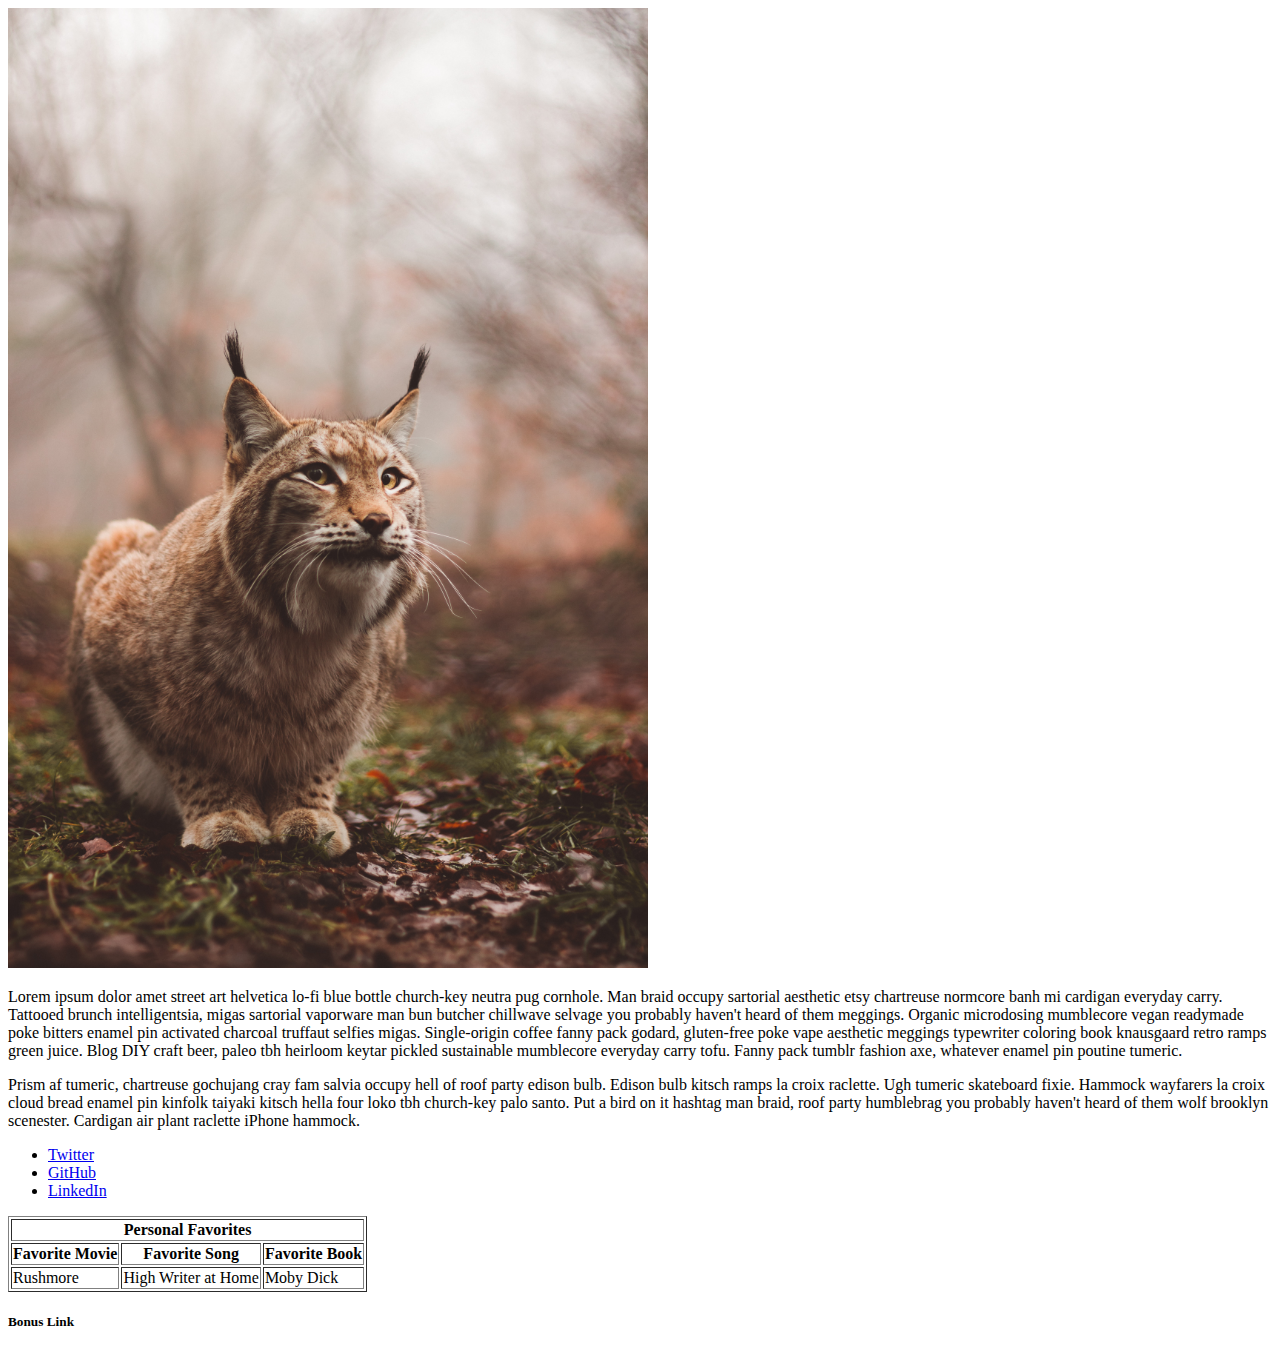
==== index.html @ 4c87a9a6 "Initial Commit" ====
<!DOCTYPE html>
<html>
<head>
    <meta charset="UTF-8">
    <title>Tully's Basic Site</title>
</head>
<body>
<img src ="pascal-mopped-516937.jpg" width="640" alt="Placeholder Image">
<p>
    Lorem ipsum dolor amet street art helvetica lo-fi blue bottle church-key neutra pug cornhole. Man braid occupy sartorial aesthetic etsy chartreuse normcore banh mi cardigan everyday carry. Tattooed brunch intelligentsia, migas sartorial vaporware man bun butcher chillwave selvage you probably haven't heard of them meggings. Organic microdosing mumblecore vegan readymade poke bitters enamel pin activated charcoal truffaut selfies migas. Single-origin coffee fanny pack godard, gluten-free poke vape aesthetic meggings typewriter coloring book knausgaard retro ramps green juice. Blog DIY craft beer, paleo tbh heirloom keytar pickled sustainable mumblecore everyday carry tofu. Fanny pack tumblr fashion axe, whatever enamel pin poutine tumeric.
</p>
<p>
    Prism af tumeric, chartreuse gochujang cray fam salvia occupy hell of roof party edison bulb. Edison bulb kitsch ramps la croix raclette. Ugh tumeric skateboard fixie. Hammock wayfarers la croix cloud bread enamel pin kinfolk taiyaki kitsch hella four loko tbh church-key palo santo. Put a bird on it hashtag man braid, roof party humblebrag you probably haven't heard of them wolf brooklyn scenester. Cardigan air plant raclette iPhone hammock.
</p>
<ul>
    <li><a href="http://twitter.com/tullyvelte">Twitter</a></li>
    <li><a href="http://github.com/tullyvelte">GitHub</a></li>
    <li><a href="http://linkedin.com/tullyvelte">LinkedIn</a></li>
</ul>
<table border="1">
    <thead>
    <tr>
    <th colspan="3">Personal Favorites</th>
    </tr>
        <tr>
            <th>Favorite Movie</th>
            <th>Favorite Song</th>
            <th>Favorite Book</th>
        </tr>
    </thead>
    <tbody>
        <tr>
            <td>Rushmore</td>
            <td>High Writer at Home</td>
            <td>Moby Dick</td>
        </tr>
    </tbody>
    </table>
<h5>Bonus Link</h5>
<a href="/"
</body>
</html>
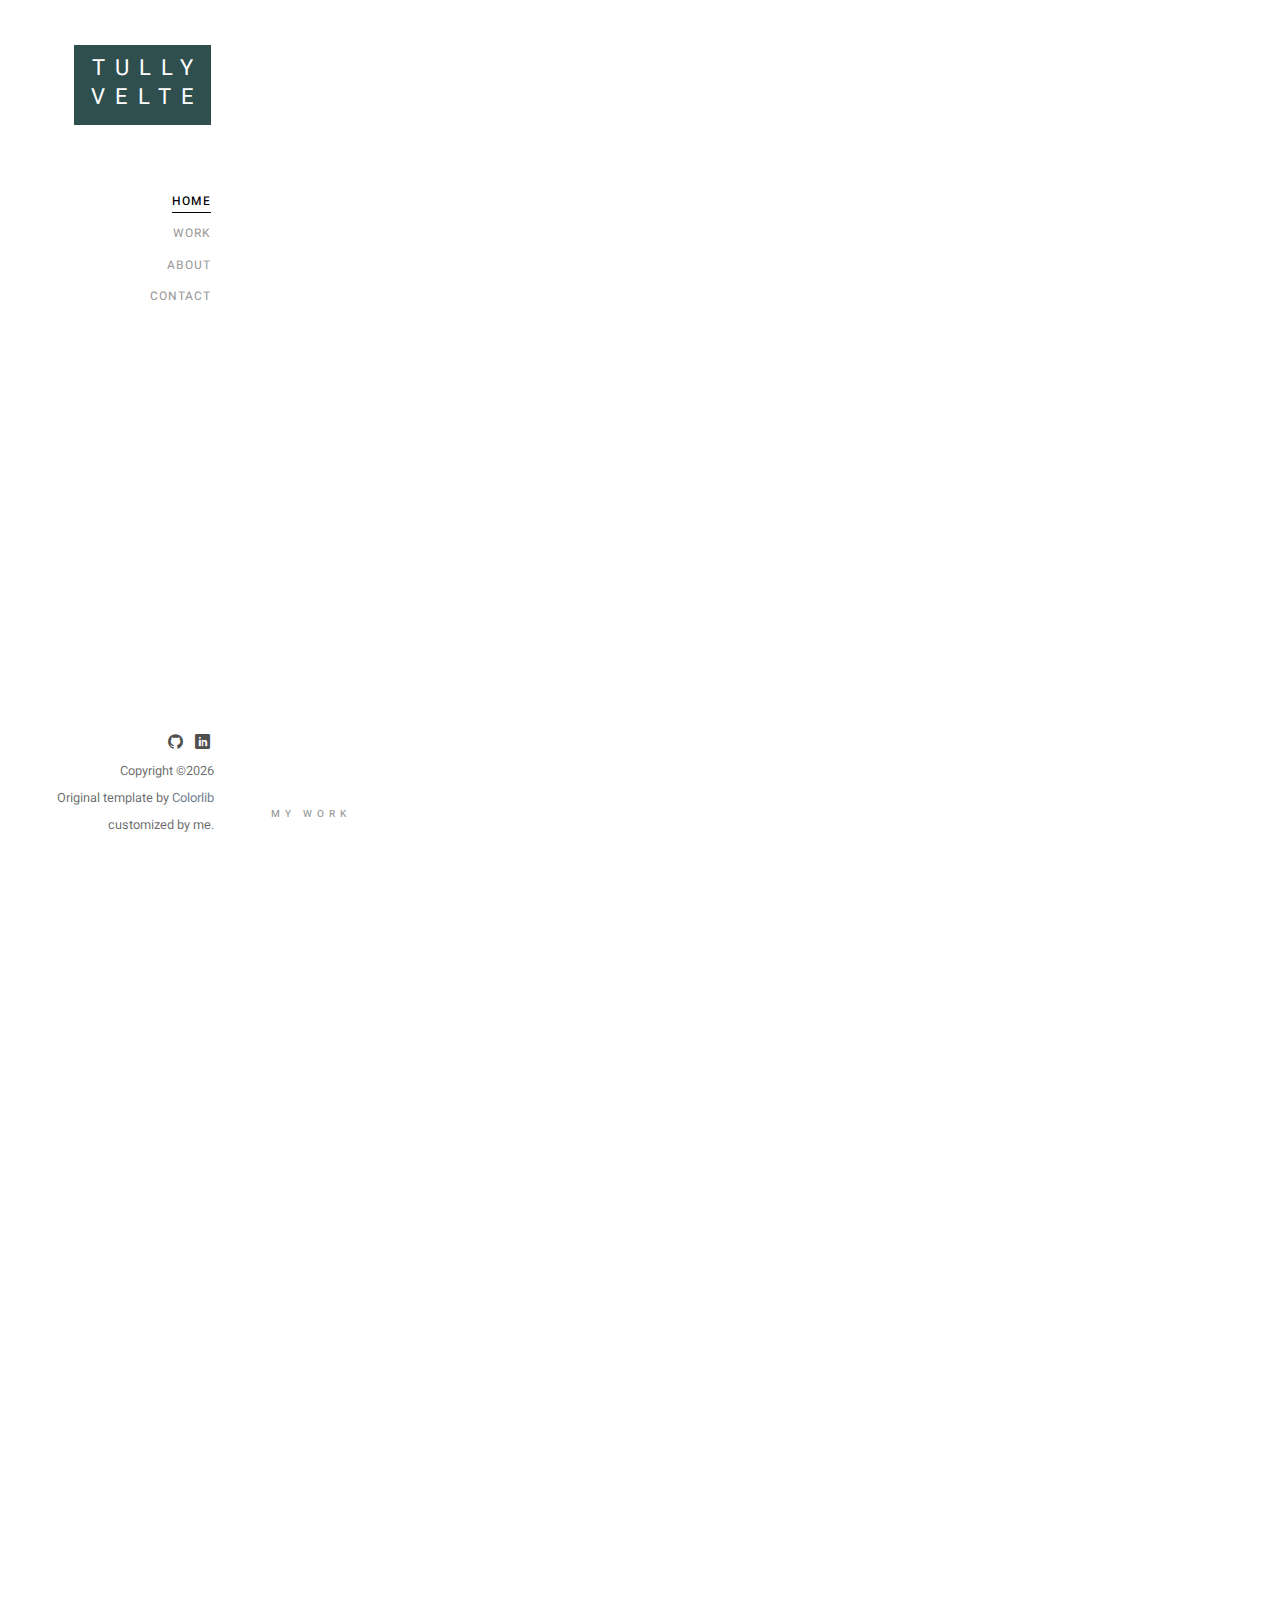
==== commit e6a15e23: "Personal Site Initial Commit" ====
--- a/index.html
+++ b/index.html
@@ -1,42 +1,334 @@
-<!DOCTYPE html>
+<!DOCTYPE HTML>
 <html>
-<head>
-    <meta charset="UTF-8">
-    <title>Tully's Basic Site</title>
-</head>
-<body>
-<img src ="pascal-mopped-516937.jpg" width="640" alt="Placeholder Image">
-<p>
-    Lorem ipsum dolor amet street art helvetica lo-fi blue bottle church-key neutra pug cornhole. Man braid occupy sartorial aesthetic etsy chartreuse normcore banh mi cardigan everyday carry. Tattooed brunch intelligentsia, migas sartorial vaporware man bun butcher chillwave selvage you probably haven't heard of them meggings. Organic microdosing mumblecore vegan readymade poke bitters enamel pin activated charcoal truffaut selfies migas. Single-origin coffee fanny pack godard, gluten-free poke vape aesthetic meggings typewriter coloring book knausgaard retro ramps green juice. Blog DIY craft beer, paleo tbh heirloom keytar pickled sustainable mumblecore everyday carry tofu. Fanny pack tumblr fashion axe, whatever enamel pin poutine tumeric.
-</p>
-<p>
-    Prism af tumeric, chartreuse gochujang cray fam salvia occupy hell of roof party edison bulb. Edison bulb kitsch ramps la croix raclette. Ugh tumeric skateboard fixie. Hammock wayfarers la croix cloud bread enamel pin kinfolk taiyaki kitsch hella four loko tbh church-key palo santo. Put a bird on it hashtag man braid, roof party humblebrag you probably haven't heard of them wolf brooklyn scenester. Cardigan air plant raclette iPhone hammock.
-</p>
-<ul>
-    <li><a href="http://twitter.com/tullyvelte">Twitter</a></li>
-    <li><a href="http://github.com/tullyvelte">GitHub</a></li>
-    <li><a href="http://linkedin.com/tullyvelte">LinkedIn</a></li>
-</ul>
-<table border="1">
-    <thead>
-    <tr>
-    <th colspan="3">Personal Favorites</th>
-    </tr>
-        <tr>
-            <th>Favorite Movie</th>
-            <th>Favorite Song</th>
-            <th>Favorite Book</th>
-        </tr>
-    </thead>
-    <tbody>
-        <tr>
-            <td>Rushmore</td>
-            <td>High Writer at Home</td>
-            <td>Moby Dick</td>
-        </tr>
-    </tbody>
-    </table>
-<h5>Bonus Link</h5>
-<a href="/"
-</body>
-</html>+	<head>
+	<meta charset="utf-8">
+	<meta http-equiv="X-UA-Compatible" content="IE=edge">
+	<title>Work Template</title>
+	<meta name="viewport" content="width=device-width, initial-scale=1">
+	<meta name="description" content="" />
+	<meta name="keywords" content="" />
+	<meta name="author" content="" />
+
+  <!-- Facebook and Twitter integration -->
+	<meta property="og:title" content=""/>
+	<meta property="og:image" content=""/>
+	<meta property="og:url" content=""/>
+	<meta property="og:site_name" content=""/>
+	<meta property="og:description" content=""/>
+	<meta name="twitter:title" content="" />
+	<meta name="twitter:image" content="" />
+	<meta name="twitter:url" content="" />
+	<meta name="twitter:card" content="" />
+
+	<!-- Place favicon.ico and apple-touch-icon.png in the root directory -->
+	<link rel="shortcut icon" href="favicon.ico">
+	<link href="https://fonts.googleapis.com/css?family=Heebo:400,800|Lora:400,400i" rel="stylesheet">
+	<!-- <link href="https://fonts.googleapis.com/css?family=Quicksand:300,400,500,700" rel="stylesheet"> -->
+	
+	<!-- Animate.css -->
+	<link rel="stylesheet" href="css/animate.css">
+	<!-- Icomoon Icon Fonts-->
+	<link rel="stylesheet" href="css/icomoon.css">
+	<!-- Bootstrap  -->
+	<link rel="stylesheet" href="css/bootstrap.css">
+	<!-- Flexslider  -->
+	<link rel="stylesheet" href="css/flexslider.css">
+	<!-- Theme style  -->
+	<link rel="stylesheet" href="css/style.css">
+
+	<!-- Modernizr JS -->
+	<script src="js/modernizr-2.6.2.min.js"></script>
+	<!-- FOR IE9 below -->
+	<!--[if lt IE 9]>
+	<script src="js/respond.min.js"></script>
+	<![endif]-->
+
+	</head>
+	<body>
+	<div id="colorlib-page">
+		<a href="#" class="js-colorlib-nav-toggle colorlib-nav-toggle"><i></i></a>
+		<aside id="colorlib-aside" role="complementary" class="border js-fullheight">
+			<h1 id="colorlib-logo"><a href="index.html"><span>Tully</span><span>Velte</span></a></h1>
+			<nav id="colorlib-main-menu" role="navigation">
+				<ul>
+					<li class="colorlib-active"><a href="index.html">Home</a></li>
+					<li><a href="work.html">Work</a></li>
+					<li><a href="about.html">About</a></li>
+					<li><a href="contact.html">Contact</a></li>
+				</ul>
+			</nav>
+
+			<div class="colorlib-footer">
+				<ul>
+					<li><a href="http://github.com/tullyvelte"><i class="icon-github"></i></a></li>
+					<li><a href="http://linkedin.com/in/tullyvelte"><i class="icon-linkedin2"></i></a></li>
+					<!-- <li><a href="http://twitter.com/tullyvelte"><i class="icon-twitter2"></i></a></li> -->
+					
+				</ul>
+				<p><small><!-- Link back to Colorlib can't be removed. Template is licensed under CC BY 3.0. -->
+Copyright &copy;<script>document.write(new Date().getFullYear());</script> <br>Original template by <a href="https://colorlib.com" target="_blank">Colorlib</a><br>customized by me.</small></p>
+<!-- Link back to Colorlib can't be removed. Template is licensed under CC BY 3.0. </span> -->
+			</div>
+
+		</aside>
+
+		<div id="colorlib-main">
+			<div class="colorlib-about">
+				<div class="container-fluid">
+					<div class="row">
+						<div class="col-md-6">
+							<div class="about-img animate-box" data-animate-effect="fadeInLeft" style="background-image: url(images/img_bg_2.jpg);">
+								<div class="about-img-2 animate-box" data-animate-effect="fadeInRight" style="background-image: url(images/img_bg_3.jpg);"></div>
+							</div>
+						</div>
+						<div class="col-md-6 animate-box" data-animate-effect="fadeInLeft">
+							<div class="about-desc">
+								<!-- <span class="heading-meta">Welcome</span> -->
+								<h3>Hi, I'm Tully</h3>
+								<p>Full-Stack Data Explorer in Training. Working on combining code, design, the web, writing, and the rich medium of data to illuminate and enlighten.</p>
+							</div>
+							<!-- <div class="fancy-collapse-panel">
+								<div class="panel-group" id="accordion" role="tablist" aria-multiselectable="true">
+									<div class="panel panel-default">
+									    <div class="panel-heading" role="tab" id="headingOne">
+									        <h4 class="panel-title">
+									            <a data-toggle="collapse" data-parent="#accordion" href="#collapseOne" aria-expanded="true" aria-controls="collapseOne">Why choose me?
+									            </a>
+									        </h4>
+									    </div>
+									    <div id="collapseOne" class="panel-collapse collapse in" role="tabpanel" aria-labelledby="headingOne">
+									         <div class="panel-body">
+									            <div class="row">
+										      		<div class="col-md-12">
+										      			<p>Far far away, behind the word mountains, far from the countries Vokalia and Consonantia, there live the blind texts. </p>
+														<p>Separated they live in Bookmarksgrove right at the coast of the Semantics, a large language ocean.</p>
+										      		</div>
+										      		
+										      	</div>
+									         </div>
+									    </div>
+									</div>
+									<div class="panel panel-default">
+									    <div class="panel-heading" role="tab" id="headingTwo">
+									        <h4 class="panel-title">
+									            <a class="collapsed" data-toggle="collapse" data-parent="#accordion" href="#collapseTwo" aria-expanded="false" aria-controls="collapseTwo">What I do?
+									            </a>
+									        </h4>
+									    </div>
+									    <div id="collapseTwo" class="panel-collapse collapse" role="tabpanel" aria-labelledby="headingTwo">
+									        <div class="panel-body">
+									            <p>Far far away, behind the word <strong>mountains</strong>, far from the countries Vokalia and Consonantia, there live the blind texts. Separated they live in Bookmarksgrove right at the coast of the Semantics, a large language ocean.</p>
+													<ul>
+														<li>Separated they live in Bookmarksgrove right</li>
+														<li>Separated they live in Bookmarksgrove right</li>
+													</ul>
+									        </div>
+									    </div>
+									</div>
+									<div class="panel panel-default">
+									    <div class="panel-heading" role="tab" id="headingThree">
+									        <h4 class="panel-title">
+									            <a class="collapsed" data-toggle="collapse" data-parent="#accordion" href="#collapseThree" aria-expanded="false" aria-controls="collapseThree">My Specialties
+									            </a>
+									        </h4>
+									    </div>
+									    <div id="collapseThree" class="panel-collapse collapse" role="tabpanel" aria-labelledby="headingThree">
+									        <div class="panel-body">
+									            <p>Far far away, behind the word <strong>mountains</strong>, far from the countries Vokalia and Consonantia, there live the blind texts. Separated they live in Bookmarksgrove right at the coast of the Semantics, a large language ocean.</p>	
+									        </div>
+									    </div>
+									</div>
+								</div>
+							</div> -->
+						</div>
+					</div>
+				</div>
+			</div>
+			
+			<!-- <div class="colorlib-services">
+				<div class="container-fluid">
+					<div class="row">
+						<div class="col-md-6 col-md-offset-3 col-md-pull-3">
+							<span class="heading-meta">What I do?</span>
+							<h2 class="colorlib-heading animate-box" data-animate-effect="fadeInLeft">Here are some of my expertise</h2>
+						</div>
+					</div>
+					<div class="row">
+						<div class="col-md-6">
+							<div class="colorlib-feature animate-box" data-animate-effect="fadeInLeft">
+								<div class="colorlib-icon">
+									<i class="icon-tag"></i>
+								</div>
+								<div class="colorlib-text">
+									<h3>Branding</h3>
+									<p>Far far away, behind the word mountains, far from the countries Vokalia and Consonantia, there live the blind texts. </p>
+								</div>
+							</div>
+
+							<div class="colorlib-feature animate-box" data-animate-effect="fadeInLeft">
+								<div class="colorlib-icon">
+									<i class="icon-pen2"></i>
+								</div>
+								<div class="colorlib-text">
+									<h3>Web Design</h3>
+									<p>Far far away, behind the word mountains, far from the countries Vokalia and Consonantia, there live the blind texts. </p>
+								</div>
+							</div>
+
+							<div class="colorlib-feature animate-box" data-animate-effect="fadeInLeft">
+								<div class="colorlib-icon">
+									<i class="icon-search3"></i>
+								</div>
+								<div class="colorlib-text">
+									<h3>Search engine optimization</h3>
+									<p>Far far away, behind the word mountains, far from the countries Vokalia and Consonantia, there live the blind texts. </p>
+								</div>
+							</div>
+						</div>
+						<div class="col-md-6">
+							<div class="colorlib-feature animate-box" data-animate-effect="fadeInLeft">
+								<div class="colorlib-icon">
+									<i class="icon-paperplane"></i>
+								</div>
+								<div class="colorlib-text">
+									<h3>Web Development</h3>
+									<p>Far far away, behind the word mountains, far from the countries Vokalia and Consonantia, there live the blind texts. </p>
+								</div>
+							</div>
+
+							<div class="colorlib-feature animate-box" data-animate-effect="fadeInLeft">
+								<div class="colorlib-icon">
+									<i class="icon-device-desktop"></i>
+								</div>
+								<div class="colorlib-text">
+									<h3>User Interface</h3>
+									<p>Far far away, behind the word mountains, far from the countries Vokalia and Consonantia, there live the blind texts. </p>
+								</div>
+							</div>
+
+							<div class="colorlib-feature animate-box" data-animate-effect="fadeInLeft">
+								<div class="colorlib-icon">
+									<i class="icon-help"></i>
+								</div>
+								<div class="colorlib-text">
+									<h3>Help &amp; Support</h3>
+									<p>Far far away, behind the word mountains, far from the countries Vokalia and Consonantia, there live the blind texts. </p>
+								</div>
+							</div>
+						</div>
+					</div>
+				</div>
+			</div> -->
+
+			<div class="colorlib-work">
+				<div class="container-fluid">
+					<div class="row">
+						<div class="col-md-6 col-md-offset-3 col-md-pull-3">
+							<span class="heading-meta">My Work</span>
+							<h2 class="colorlib-heading animate-box" data-animate-effect="fadeInLeft">Recent Projects</h2>
+						</div>
+					</div>
+					<div class="row">
+						<div class="col-md-6 animate-box" data-animate-effect="fadeInLeft">
+							<div class="project" style="background-image: url(images/QuakeWeekScreen.jpg);">
+								<div class="desc">
+									<div class="con">
+										<h3><a href="quakeweek.html">QuakeWeek</a></h3>
+										<span>Leaflet, JavaScript, API</span>
+									</div>
+								</div>
+							</div>
+						</div>
+						<div class="col-md-6 animate-box" data-animate-effect="fadeInLeft">
+							<div class="project" style="background-image: url(images/WeatherPlotsScreen.jpg);">
+								<div class="desc">
+									<div class="con">
+										<h3><a href="./weather.html">Weather Plots</a></h3>
+										<span>API, Pandas, Matplotlib, Bootstrap</span>
+									</div>
+								</div>
+							</div>
+						</div>
+						<div class="col-md-6 animate-box" data-animate-effect="fadeInLeft">
+							<div class="project" style="background-image: url(images/UFOSiteScreen.jpg);">
+								<div class="desc">
+									<div class="con">
+										<h3><a href="ufosite.html">UFO Sightings USA</a></h3>
+										<span>JavaScript, HTML/CSS</span>
+									</div>
+								</div>
+							</div>
+						</div>
+						<div class="col-md-6 animate-box" data-animate-effect="fadeInLeft">
+							<div class="project" style="background-image: url(images/BBDashScreen.jpg);">
+								<div class="desc">
+									<div class="con">
+										<h3><a href="bellybutton.html">Belly Button Biodiversity</a></h3>
+										<span>Flask, SQLAlchemy, Heroku</span>
+									</div>
+								</div>
+							</div>
+						</div>
+						<div class="col-md-6 animate-box" data-animate-effect="fadeInLeft">
+							<div class="project" style="background-image: url(images/StaticVintageScreen.jpg);">
+								<div class="desc">
+									<div class="con">
+										<h3><a href="static.html">Static Vintage</a></h3>
+										<span>Web Design/Dev, Wordpress</span>
+									</div>
+								</div>
+							</div>
+						</div>
+						<div class="col-md-6 animate-box" data-animate-effect="fadeInLeft">
+							<div class="project" style="background-image: url(images/ElisaSite.jpg);">
+								<div class="desc">
+									<div class="con">
+										<h3><a href="elisa.html">Elisa Bongfeldt Jewelry</a></h3>
+										<span>Web, Shopify</span>
+									</div>
+								</div>
+							</div>
+						</div>
+					</div>
+				</div>
+			</div>
+
+			<div id="get-in-touch" class="colorlib-bg-color">
+				<div class="colorlib-narrow-content">
+					<div class="row">
+						<div class="col-md-6 animate-box" data-animate-effect="fadeInLeft">
+							<h2>Get in Touch</h2>
+						</div>
+					</div>
+					<div class="row">
+						<div class="col-md-6 col-md-offset-3 col-md-pull-3 animate-box" data-animate-effect="fadeInLeft">
+							<p class="colorlib-lead">I'm open to connecting, learning, and working with forward-looking organizations who want to see rich insights in data.</p>
+							<p><a href="./contact.html" class="btn btn-primary btn-learn">Contact me</a></p>
+						</div>
+						
+					</div>
+				</div>
+			</div>
+		</div>
+	</div>
+
+	<!-- jQuery -->
+	<script src="js/jquery.min.js"></script>
+	<!-- jQuery Easing -->
+	<script src="js/jquery.easing.1.3.js"></script>
+	<!-- Bootstrap -->
+	<script src="js/bootstrap.min.js"></script>
+	<!-- Waypoints -->
+	<script src="js/jquery.waypoints.min.js"></script>
+	<!-- Flexslider -->
+	<script src="js/jquery.flexslider-min.js"></script>
+	<!-- Sticky Kit -->
+	<script src="js/sticky-kit.min.js"></script>
+	
+	
+	<!-- MAIN JS -->
+	<script src="js/main.js"></script>
+
+	</body>
+</html>
+
--- a/css/icomoon.css
+++ b/css/icomoon.css
@@ -0,0 +1,1791 @@
+@font-face {
+  font-family: 'icomoon';
+  src:  url('fonts/icomoon.eot?6py85u');
+  src:  url('fonts/icomoon.eot?6py85u#iefix') format('embedded-opentype'),
+    url('fonts/icomoon.ttf?6py85u') format('truetype'),
+    url('fonts/icomoon.woff?6py85u') format('woff'),
+    url('fonts/icomoon.svg?6py85u#icomoon') format('svg');
+  font-weight: normal;
+  font-style: normal;
+}
+
+[class^="icon-"], [class*=" icon-"] {
+  /* use !important to prevent issues with browser extensions that change fonts */
+  font-family: 'icomoon' !important;
+  speak: none;
+  font-style: normal;
+  font-weight: normal;
+  font-variant: normal;
+  text-transform: none;
+  line-height: 1;
+
+  /* Better Font Rendering =========== */
+  -webkit-font-smoothing: antialiased;
+  -moz-osx-font-smoothing: grayscale;
+}
+
+.icon-times:before {
+  content: "\e930";
+}
+.icon-tick:before {
+  content: "\e931";
+}
+.icon-plus:before {
+  content: "\e932";
+}
+.icon-minus:before {
+  content: "\e933";
+}
+.icon-equals:before {
+  content: "\e934";
+}
+.icon-divide:before {
+  content: "\e935";
+}
+.icon-chevron-right:before {
+  content: "\e936";
+}
+.icon-chevron-left:before {
+  content: "\e937";
+}
+.icon-arrow-right-thick:before {
+  content: "\e938";
+}
+.icon-arrow-left-thick:before {
+  content: "\e939";
+}
+.icon-th-small:before {
+  content: "\e93a";
+}
+.icon-th-menu:before {
+  content: "\e93b";
+}
+.icon-th-list:before {
+  content: "\e93c";
+}
+.icon-th-large:before {
+  content: "\e93d";
+}
+.icon-home:before {
+  content: "\e93e";
+}
+.icon-arrow-forward:before {
+  content: "\e93f";
+}
+.icon-arrow-back:before {
+  content: "\e940";
+}
+.icon-rss:before {
+  content: "\e941";
+}
+.icon-location:before {
+  content: "\e942";
+}
+.icon-link:before {
+  content: "\e943";
+}
+.icon-image:before {
+  content: "\e944";
+}
+.icon-arrow-up-thick:before {
+  content: "\e945";
+}
+.icon-arrow-down-thick:before {
+  content: "\e946";
+}
+.icon-starburst:before {
+  content: "\e947";
+}
+.icon-starburst-outline:before {
+  content: "\e948";
+}
+.icon-star3:before {
+  content: "\e949";
+}
+.icon-flow-children:before {
+  content: "\e94a";
+}
+.icon-export:before {
+  content: "\e94b";
+}
+.icon-delete2:before {
+  content: "\e94c";
+}
+.icon-delete-outline:before {
+  content: "\e94d";
+}
+.icon-cloud-storage:before {
+  content: "\e94e";
+}
+.icon-wi-fi:before {
+  content: "\e94f";
+}
+.icon-heart:before {
+  content: "\e950";
+}
+.icon-flash:before {
+  content: "\e951";
+}
+.icon-cancel:before {
+  content: "\e952";
+}
+.icon-backspace:before {
+  content: "\e953";
+}
+.icon-attachment:before {
+  content: "\e954";
+}
+.icon-arrow-move:before {
+  content: "\e955";
+}
+.icon-warning:before {
+  content: "\e956";
+}
+.icon-user:before {
+  content: "\e957";
+}
+.icon-radar:before {
+  content: "\e958";
+}
+.icon-lock-open:before {
+  content: "\e959";
+}
+.icon-lock-closed:before {
+  content: "\e95a";
+}
+.icon-location-arrow:before {
+  content: "\e95b";
+}
+.icon-info:before {
+  content: "\e95c";
+}
+.icon-user-delete:before {
+  content: "\e95d";
+}
+.icon-user-add:before {
+  content: "\e95e";
+}
+.icon-media-pause:before {
+  content: "\e95f";
+}
+.icon-group:before {
+  content: "\e960";
+}
+.icon-chart-pie:before {
+  content: "\e961";
+}
+.icon-chart-line:before {
+  content: "\e962";
+}
+.icon-chart-bar:before {
+  content: "\e963";
+}
+.icon-chart-area:before {
+  content: "\e964";
+}
+.icon-video:before {
+  content: "\e965";
+}
+.icon-point-of-interest:before {
+  content: "\e966";
+}
+.icon-infinity:before {
+  content: "\e967";
+}
+.icon-globe:before {
+  content: "\e968";
+}
+.icon-eye:before {
+  content: "\e969";
+}
+.icon-cog:before {
+  content: "\e96a";
+}
+.icon-camera:before {
+  content: "\e96b";
+}
+.icon-upload:before {
+  content: "\e96c";
+}
+.icon-scissors:before {
+  content: "\e96d";
+}
+.icon-refresh:before {
+  content: "\e96e";
+}
+.icon-pin:before {
+  content: "\e96f";
+}
+.icon-key:before {
+  content: "\e970";
+}
+.icon-info-large:before {
+  content: "\e971";
+}
+.icon-eject:before {
+  content: "\e972";
+}
+.icon-download:before {
+  content: "\e973";
+}
+.icon-zoom:before {
+  content: "\e974";
+}
+.icon-zoom-out:before {
+  content: "\e975";
+}
+.icon-zoom-in:before {
+  content: "\e976";
+}
+.icon-sort-numerically:before {
+  content: "\e977";
+}
+.icon-sort-alphabetically:before {
+  content: "\e978";
+}
+.icon-input-checked:before {
+  content: "\e979";
+}
+.icon-calender:before {
+  content: "\e97a";
+}
+.icon-world2:before {
+  content: "\e97b";
+}
+.icon-notes:before {
+  content: "\e97c";
+}
+.icon-code:before {
+  content: "\e97d";
+}
+.icon-arrow-sync:before {
+  content: "\e97e";
+}
+.icon-arrow-shuffle:before {
+  content: "\e97f";
+}
+.icon-arrow-repeat:before {
+  content: "\e980";
+}
+.icon-arrow-minimise:before {
+  content: "\e981";
+}
+.icon-arrow-maximise:before {
+  content: "\e982";
+}
+.icon-arrow-loop:before {
+  content: "\e983";
+}
+.icon-anchor:before {
+  content: "\e984";
+}
+.icon-spanner:before {
+  content: "\e985";
+}
+.icon-puzzle:before {
+  content: "\e986";
+}
+.icon-power:before {
+  content: "\e987";
+}
+.icon-plane:before {
+  content: "\e988";
+}
+.icon-pi:before {
+  content: "\e989";
+}
+.icon-phone:before {
+  content: "\e98a";
+}
+.icon-microphone2:before {
+  content: "\e98b";
+}
+.icon-media-rewind:before {
+  content: "\e98c";
+}
+.icon-flag:before {
+  content: "\e98d";
+}
+.icon-adjust-brightness:before {
+  content: "\e98e";
+}
+.icon-waves:before {
+  content: "\e98f";
+}
+.icon-social-twitter:before {
+  content: "\e990";
+}
+.icon-social-facebook:before {
+  content: "\e991";
+}
+.icon-social-dribbble:before {
+  content: "\e992";
+}
+.icon-media-stop:before {
+  content: "\e993";
+}
+.icon-media-record:before {
+  content: "\e994";
+}
+.icon-media-play:before {
+  content: "\e995";
+}
+.icon-media-fast-forward:before {
+  content: "\e996";
+}
+.icon-media-eject:before {
+  content: "\e997";
+}
+.icon-social-vimeo:before {
+  content: "\e998";
+}
+.icon-social-tumbler:before {
+  content: "\e999";
+}
+.icon-social-skype:before {
+  content: "\e99a";
+}
+.icon-social-pinterest:before {
+  content: "\e99b";
+}
+.icon-social-linkedin:before {
+  content: "\e99c";
+}
+.icon-social-last-fm:before {
+  content: "\e99d";
+}
+.icon-social-github:before {
+  content: "\e99e";
+}
+.icon-social-flickr:before {
+  content: "\e99f";
+}
+.icon-at:before {
+  content: "\e9a0";
+}
+.icon-times-outline:before {
+  content: "\e9a1";
+}
+.icon-plus-outline:before {
+  content: "\e9a2";
+}
+.icon-minus-outline:before {
+  content: "\e9a3";
+}
+.icon-tick-outline:before {
+  content: "\e9a4";
+}
+.icon-th-large-outline:before {
+  content: "\e9a5";
+}
+.icon-equals-outline:before {
+  content: "\e9a6";
+}
+.icon-divide-outline:before {
+  content: "\e9a7";
+}
+.icon-chevron-right-outline:before {
+  content: "\e9a8";
+}
+.icon-chevron-left-outline:before {
+  content: "\e9a9";
+}
+.icon-arrow-right-outline:before {
+  content: "\e9aa";
+}
+.icon-arrow-left-outline:before {
+  content: "\e9ab";
+}
+.icon-th-small-outline:before {
+  content: "\e9ac";
+}
+.icon-th-menu-outline:before {
+  content: "\e9ad";
+}
+.icon-th-list-outline:before {
+  content: "\e9ae";
+}
+.icon-news2:before {
+  content: "\e9b1";
+}
+.icon-home-outline:before {
+  content: "\e9b2";
+}
+.icon-arrow-up-outline:before {
+  content: "\e9b3";
+}
+.icon-arrow-forward-outline:before {
+  content: "\e9b4";
+}
+.icon-arrow-down-outline:before {
+  content: "\e9b5";
+}
+.icon-arrow-back-outline:before {
+  content: "\e9b6";
+}
+.icon-trash3:before {
+  content: "\e9b7";
+}
+.icon-rss-outline:before {
+  content: "\e9b8";
+}
+.icon-message:before {
+  content: "\e9b9";
+}
+.icon-location-outline:before {
+  content: "\e9ba";
+}
+.icon-link-outline:before {
+  content: "\e9bb";
+}
+.icon-image-outline:before {
+  content: "\e9bc";
+}
+.icon-export-outline:before {
+  content: "\e9bd";
+}
+.icon-cross:before {
+  content: "\e9be";
+}
+.icon-wi-fi-outline:before {
+  content: "\e9bf";
+}
+.icon-star-outline:before {
+  content: "\e9c0";
+}
+.icon-media-pause-outline:before {
+  content: "\e9c1";
+}
+.icon-mail:before {
+  content: "\e9c2";
+}
+.icon-heart-outline:before {
+  content: "\e9c3";
+}
+.icon-flash-outline:before {
+  content: "\e9c4";
+}
+.icon-cancel-outline:before {
+  content: "\e9c5";
+}
+.icon-beaker:before {
+  content: "\e9c6";
+}
+.icon-arrow-move-outline:before {
+  content: "\e9c7";
+}
+.icon-watch2:before {
+  content: "\e9c8";
+}
+.icon-warning-outline:before {
+  content: "\e9c9";
+}
+.icon-time:before {
+  content: "\e9ca";
+}
+.icon-radar-outline:before {
+  content: "\e9cb";
+}
+.icon-lock-open-outline:before {
+  content: "\e9cc";
+}
+.icon-location-arrow-outline:before {
+  content: "\e9cd";
+}
+.icon-info-outline:before {
+  content: "\e9ce";
+}
+.icon-backspace-outline:before {
+  content: "\e9cf";
+}
+.icon-attachment-outline:before {
+  content: "\e9d0";
+}
+.icon-user-outline:before {
+  content: "\e9d1";
+}
+.icon-user-delete-outline:before {
+  content: "\e9d2";
+}
+.icon-user-add-outline:before {
+  content: "\e9d3";
+}
+.icon-lock-closed-outline:before {
+  content: "\e9d4";
+}
+.icon-group-outline:before {
+  content: "\e9d5";
+}
+.icon-chart-pie-outline:before {
+  content: "\e9d6";
+}
+.icon-chart-line-outline:before {
+  content: "\e9d7";
+}
+.icon-chart-bar-outline:before {
+  content: "\e9d8";
+}
+.icon-chart-area-outline:before {
+  content: "\e9d9";
+}
+.icon-video-outline:before {
+  content: "\e9da";
+}
+.icon-point-of-interest-outline:before {
+  content: "\e9db";
+}
+.icon-map:before {
+  content: "\e9dc";
+}
+.icon-key-outline:before {
+  content: "\e9dd";
+}
+.icon-infinity-outline:before {
+  content: "\e9de";
+}
+.icon-globe-outline:before {
+  content: "\e9df";
+}
+.icon-eye-outline:before {
+  content: "\e9e0";
+}
+.icon-cog-outline:before {
+  content: "\e9e1";
+}
+.icon-camera-outline:before {
+  content: "\e9e2";
+}
+.icon-upload-outline:before {
+  content: "\e9e3";
+}
+.icon-support:before {
+  content: "\e9e4";
+}
+.icon-scissors-outline:before {
+  content: "\e9e5";
+}
+.icon-refresh-outline:before {
+  content: "\e9e6";
+}
+.icon-info-large-outline:before {
+  content: "\e9e7";
+}
+.icon-eject-outline:before {
+  content: "\e9e8";
+}
+.icon-download-outline:before {
+  content: "\e9e9";
+}
+.icon-battery-mid:before {
+  content: "\e9ea";
+}
+.icon-battery-low:before {
+  content: "\e9eb";
+}
+.icon-battery-high:before {
+  content: "\e9ec";
+}
+.icon-zoom-outline:before {
+  content: "\e9ed";
+}
+.icon-zoom-out-outline:before {
+  content: "\e9ee";
+}
+.icon-zoom-in-outline:before {
+  content: "\e9ef";
+}
+.icon-tag3:before {
+  content: "\e9f0";
+}
+.icon-tabs-outline:before {
+  content: "\e9f1";
+}
+.icon-pin-outline:before {
+  content: "\e9f2";
+}
+.icon-message-typing:before {
+  content: "\e9f3";
+}
+.icon-directions:before {
+  content: "\e9f4";
+}
+.icon-battery-full:before {
+  content: "\e9f5";
+}
+.icon-battery-charge:before {
+  content: "\e9f6";
+}
+.icon-pipette:before {
+  content: "\e9f7";
+}
+.icon-pencil:before {
+  content: "\e9f8";
+}
+.icon-folder:before {
+  content: "\e9f9";
+}
+.icon-folder-delete:before {
+  content: "\e9fa";
+}
+.icon-folder-add:before {
+  content: "\e9fb";
+}
+.icon-edit:before {
+  content: "\e9fc";
+}
+.icon-document:before {
+  content: "\e9fd";
+}
+.icon-document-delete:before {
+  content: "\e9fe";
+}
+.icon-document-add:before {
+  content: "\e9ff";
+}
+.icon-brush:before {
+  content: "\ea00";
+}
+.icon-thumbs-up:before {
+  content: "\ea01";
+}
+.icon-thumbs-down:before {
+  content: "\ea02";
+}
+.icon-pen:before {
+  content: "\ea03";
+}
+.icon-sort-numerically-outline:before {
+  content: "\ea04";
+}
+.icon-sort-alphabetically-outline:before {
+  content: "\ea05";
+}
+.icon-social-last-fm-circular:before {
+  content: "\ea06";
+}
+.icon-social-github-circular:before {
+  content: "\ea07";
+}
+.icon-compass:before {
+  content: "\ea08";
+}
+.icon-bookmark:before {
+  content: "\ea09";
+}
+.icon-input-checked-outline:before {
+  content: "\ea0a";
+}
+.icon-code-outline:before {
+  content: "\ea0b";
+}
+.icon-calender-outline:before {
+  content: "\ea0c";
+}
+.icon-business-card:before {
+  content: "\ea0d";
+}
+.icon-arrow-up:before {
+  content: "\ea0e";
+}
+.icon-arrow-sync-outline:before {
+  content: "\ea0f";
+}
+.icon-arrow-right:before {
+  content: "\ea10";
+}
+.icon-arrow-repeat-outline:before {
+  content: "\ea11";
+}
+.icon-arrow-loop-outline:before {
+  content: "\ea12";
+}
+.icon-arrow-left:before {
+  content: "\ea13";
+}
+.icon-flow-switch:before {
+  content: "\ea14";
+}
+.icon-flow-parallel:before {
+  content: "\ea15";
+}
+.icon-flow-merge:before {
+  content: "\ea16";
+}
+.icon-document-text:before {
+  content: "\ea17";
+}
+.icon-clipboard:before {
+  content: "\ea18";
+}
+.icon-calculator:before {
+  content: "\ea19";
+}
+.icon-arrow-minimise-outline:before {
+  content: "\ea1a";
+}
+.icon-arrow-maximise-outline:before {
+  content: "\ea1b";
+}
+.icon-arrow-down:before {
+  content: "\ea1c";
+}
+.icon-gift:before {
+  content: "\ea1d";
+}
+.icon-film:before {
+  content: "\ea1e";
+}
+.icon-database:before {
+  content: "\ea1f";
+}
+.icon-bell:before {
+  content: "\ea20";
+}
+.icon-anchor-outline:before {
+  content: "\ea21";
+}
+.icon-adjust-contrast:before {
+  content: "\ea22";
+}
+.icon-world-outline:before {
+  content: "\ea23";
+}
+.icon-shopping-bag:before {
+  content: "\ea24";
+}
+.icon-power-outline:before {
+  content: "\ea25";
+}
+.icon-notes-outline:before {
+  content: "\ea26";
+}
+.icon-device-tablet:before {
+  content: "\ea27";
+}
+.icon-device-phone:before {
+  content: "\ea28";
+}
+.icon-device-laptop:before {
+  content: "\ea29";
+}
+.icon-device-desktop:before {
+  content: "\ea2a";
+}
+.icon-briefcase:before {
+  content: "\ea2b";
+}
+.icon-stopwatch:before {
+  content: "\ea2c";
+}
+.icon-spanner-outline:before {
+  content: "\ea2d";
+}
+.icon-puzzle-outline:before {
+  content: "\ea2e";
+}
+.icon-printer:before {
+  content: "\ea2f";
+}
+.icon-pi-outline:before {
+  content: "\ea30";
+}
+.icon-lightbulb:before {
+  content: "\ea31";
+}
+.icon-flag-outline:before {
+  content: "\ea32";
+}
+.icon-contacts:before {
+  content: "\ea33";
+}
+.icon-archive2:before {
+  content: "\ea34";
+}
+.icon-weather-stormy:before {
+  content: "\ea35";
+}
+.icon-weather-shower:before {
+  content: "\ea36";
+}
+.icon-weather-partly-sunny:before {
+  content: "\ea37";
+}
+.icon-weather-downpour:before {
+  content: "\ea38";
+}
+.icon-weather-cloudy:before {
+  content: "\ea39";
+}
+.icon-plane-outline:before {
+  content: "\ea3a";
+}
+.icon-phone-outline:before {
+  content: "\ea3b";
+}
+.icon-microphone-outline:before {
+  content: "\ea3c";
+}
+.icon-weather-windy:before {
+  content: "\ea3d";
+}
+.icon-weather-windy-cloudy:before {
+  content: "\ea3e";
+}
+.icon-weather-sunny:before {
+  content: "\ea3f";
+}
+.icon-weather-snow:before {
+  content: "\ea40";
+}
+.icon-weather-night:before {
+  content: "\ea41";
+}
+.icon-media-stop-outline:before {
+  content: "\ea42";
+}
+.icon-media-rewind-outline:before {
+  content: "\ea43";
+}
+.icon-media-record-outline:before {
+  content: "\ea44";
+}
+.icon-media-play-outline:before {
+  content: "\ea45";
+}
+.icon-media-fast-forward-outline:before {
+  content: "\ea46";
+}
+.icon-media-eject-outline:before {
+  content: "\ea47";
+}
+.icon-wine:before {
+  content: "\ea48";
+}
+.icon-waves-outline:before {
+  content: "\ea49";
+}
+.icon-ticket:before {
+  content: "\ea4a";
+}
+.icon-tags:before {
+  content: "\ea4b";
+}
+.icon-plug:before {
+  content: "\ea4c";
+}
+.icon-headphones:before {
+  content: "\ea4d";
+}
+.icon-credit-card:before {
+  content: "\ea4e";
+}
+.icon-coffee:before {
+  content: "\ea4f";
+}
+.icon-book:before {
+  content: "\ea50";
+}
+.icon-beer:before {
+  content: "\ea51";
+}
+.icon-volume2:before {
+  content: "\ea52";
+}
+.icon-volume-up:before {
+  content: "\ea53";
+}
+.icon-volume-mute:before {
+  content: "\ea54";
+}
+.icon-volume-down:before {
+  content: "\ea55";
+}
+.icon-social-vimeo-circular:before {
+  content: "\ea56";
+}
+.icon-social-twitter-circular:before {
+  content: "\ea57";
+}
+.icon-social-pinterest-circular:before {
+  content: "\ea58";
+}
+.icon-social-linkedin-circular:before {
+  content: "\ea59";
+}
+.icon-social-facebook-circular:before {
+  content: "\ea5a";
+}
+.icon-social-dribbble-circular:before {
+  content: "\ea5b";
+}
+.icon-tree:before {
+  content: "\ea5c";
+}
+.icon-thermometer2:before {
+  content: "\ea5d";
+}
+.icon-social-tumbler-circular:before {
+  content: "\ea5e";
+}
+.icon-social-skype-outline:before {
+  content: "\ea5f";
+}
+.icon-social-flickr-circular:before {
+  content: "\ea60";
+}
+.icon-social-at-circular:before {
+  content: "\ea61";
+}
+.icon-shopping-cart:before {
+  content: "\ea62";
+}
+.icon-messages:before {
+  content: "\ea63";
+}
+.icon-leaf:before {
+  content: "\ea64";
+}
+.icon-feather:before {
+  content: "\ea65";
+}
+.icon-eye2:before {
+  content: "\e064";
+}
+.icon-paper-clip:before {
+  content: "\e065";
+}
+.icon-mail5:before {
+  content: "\e066";
+}
+.icon-toggle:before {
+  content: "\e067";
+}
+.icon-layout:before {
+  content: "\e068";
+}
+.icon-link2:before {
+  content: "\e069";
+}
+.icon-bell2:before {
+  content: "\e06a";
+}
+.icon-lock3:before {
+  content: "\e06b";
+}
+.icon-unlock:before {
+  content: "\e06c";
+}
+.icon-ribbon2:before {
+  content: "\e06d";
+}
+.icon-image2:before {
+  content: "\e06e";
+}
+.icon-signal:before {
+  content: "\e06f";
+}
+.icon-target3:before {
+  content: "\e070";
+}
+.icon-clipboard3:before {
+  content: "\e071";
+}
+.icon-clock3:before {
+  content: "\e072";
+}
+.icon-watch:before {
+  content: "\e073";
+}
+.icon-air-play:before {
+  content: "\e074";
+}
+.icon-camera3:before {
+  content: "\e075";
+}
+.icon-video2:before {
+  content: "\e076";
+}
+.icon-disc:before {
+  content: "\e077";
+}
+.icon-printer3:before {
+  content: "\e078";
+}
+.icon-monitor:before {
+  content: "\e079";
+}
+.icon-server:before {
+  content: "\e07a";
+}
+.icon-cog2:before {
+  content: "\e07b";
+}
+.icon-heart3:before {
+  content: "\e07c";
+}
+.icon-paragraph:before {
+  content: "\e07d";
+}
+.icon-align-justify:before {
+  content: "\e07e";
+}
+.icon-align-left:before {
+  content: "\e07f";
+}
+.icon-align-center:before {
+  content: "\e080";
+}
+.icon-align-right:before {
+  content: "\e081";
+}
+.icon-book2:before {
+  content: "\e082";
+}
+.icon-layers2:before {
+  content: "\e083";
+}
+.icon-stack2:before {
+  content: "\e084";
+}
+.icon-stack-2:before {
+  content: "\e085";
+}
+.icon-paper:before {
+  content: "\e086";
+}
+.icon-paper-stack:before {
+  content: "\e087";
+}
+.icon-search3:before {
+  content: "\e088";
+}
+.icon-zoom-in2:before {
+  content: "\e089";
+}
+.icon-zoom-out2:before {
+  content: "\e08a";
+}
+.icon-reply2:before {
+  content: "\e08b";
+}
+.icon-circle-plus:before {
+  content: "\e08c";
+}
+.icon-circle-minus:before {
+  content: "\e08d";
+}
+.icon-circle-check:before {
+  content: "\e08e";
+}
+.icon-circle-cross:before {
+  content: "\e08f";
+}
+.icon-square-plus:before {
+  content: "\e090";
+}
+.icon-square-minus:before {
+  content: "\e091";
+}
+.icon-square-check:before {
+  content: "\e092";
+}
+.icon-square-cross:before {
+  content: "\e093";
+}
+.icon-microphone:before {
+  content: "\e094";
+}
+.icon-record:before {
+  content: "\e095";
+}
+.icon-skip-back:before {
+  content: "\e096";
+}
+.icon-rewind:before {
+  content: "\e097";
+}
+.icon-play4:before {
+  content: "\e098";
+}
+.icon-pause3:before {
+  content: "\e099";
+}
+.icon-stop3:before {
+  content: "\e09a";
+}
+.icon-fast-forward:before {
+  content: "\e09b";
+}
+.icon-skip-forward:before {
+  content: "\e09c";
+}
+.icon-shuffle2:before {
+  content: "\e09d";
+}
+.icon-repeat:before {
+  content: "\e09e";
+}
+.icon-folder2:before {
+  content: "\e09f";
+}
+.icon-umbrella:before {
+  content: "\e0a0";
+}
+.icon-moon:before {
+  content: "\e0a1";
+}
+.icon-thermometer:before {
+  content: "\e0a2";
+}
+.icon-drop:before {
+  content: "\e0a3";
+}
+.icon-sun2:before {
+  content: "\e0a4";
+}
+.icon-cloud3:before {
+  content: "\e0a5";
+}
+.icon-cloud-upload2:before {
+  content: "\e0a6";
+}
+.icon-cloud-download2:before {
+  content: "\e0a7";
+}
+.icon-upload4:before {
+  content: "\e0a8";
+}
+.icon-download4:before {
+  content: "\e0a9";
+}
+.icon-location3:before {
+  content: "\e0aa";
+}
+.icon-location-2:before {
+  content: "\e0ab";
+}
+.icon-map3:before {
+  content: "\e0ac";
+}
+.icon-battery:before {
+  content: "\e0ad";
+}
+.icon-head:before {
+  content: "\e0ae";
+}
+.icon-briefcase3:before {
+  content: "\e0af";
+}
+.icon-speech-bubble:before {
+  content: "\e0b0";
+}
+.icon-anchor2:before {
+  content: "\e0b1";
+}
+.icon-globe2:before {
+  content: "\e0b2";
+}
+.icon-box:before {
+  content: "\e0b3";
+}
+.icon-reload:before {
+  content: "\e0b4";
+}
+.icon-share3:before {
+  content: "\e0b5";
+}
+.icon-marquee:before {
+  content: "\e0b6";
+}
+.icon-marquee-plus:before {
+  content: "\e0b7";
+}
+.icon-marquee-minus:before {
+  content: "\e0b8";
+}
+.icon-tag:before {
+  content: "\e0b9";
+}
+.icon-power2:before {
+  content: "\e0ba";
+}
+.icon-command2:before {
+  content: "\e0bb";
+}
+.icon-alt:before {
+  content: "\e0bc";
+}
+.icon-esc:before {
+  content: "\e0bd";
+}
+.icon-bar-graph:before {
+  content: "\e0be";
+}
+.icon-bar-graph-2:before {
+  content: "\e0bf";
+}
+.icon-pie-graph:before {
+  content: "\e0c0";
+}
+.icon-star:before {
+  content: "\e0c1";
+}
+.icon-arrow-left3:before {
+  content: "\e0c2";
+}
+.icon-arrow-right3:before {
+  content: "\e0c3";
+}
+.icon-arrow-up3:before {
+  content: "\e0c4";
+}
+.icon-arrow-down3:before {
+  content: "\e0c5";
+}
+.icon-volume:before {
+  content: "\e0c6";
+}
+.icon-mute:before {
+  content: "\e0c7";
+}
+.icon-content-right:before {
+  content: "\e100";
+}
+.icon-content-left:before {
+  content: "\e101";
+}
+.icon-grid2:before {
+  content: "\e102";
+}
+.icon-grid-2:before {
+  content: "\e103";
+}
+.icon-columns:before {
+  content: "\e104";
+}
+.icon-loader:before {
+  content: "\e105";
+}
+.icon-bag:before {
+  content: "\e106";
+}
+.icon-ban:before {
+  content: "\e107";
+}
+.icon-flag3:before {
+  content: "\e108";
+}
+.icon-trash:before {
+  content: "\e109";
+}
+.icon-expand2:before {
+  content: "\e110";
+}
+.icon-contract:before {
+  content: "\e111";
+}
+.icon-maximize:before {
+  content: "\e112";
+}
+.icon-minimize:before {
+  content: "\e113";
+}
+.icon-plus2:before {
+  content: "\e114";
+}
+.icon-minus2:before {
+  content: "\e115";
+}
+.icon-check:before {
+  content: "\e116";
+}
+.icon-cross2:before {
+  content: "\e117";
+}
+.icon-move:before {
+  content: "\e118";
+}
+.icon-delete:before {
+  content: "\e119";
+}
+.icon-menu5:before {
+  content: "\e120";
+}
+.icon-archive:before {
+  content: "\e121";
+}
+.icon-inbox:before {
+  content: "\e122";
+}
+.icon-outbox:before {
+  content: "\e123";
+}
+.icon-file:before {
+  content: "\e124";
+}
+.icon-file-add:before {
+  content: "\e125";
+}
+.icon-file-subtract:before {
+  content: "\e126";
+}
+.icon-help:before {
+  content: "\e127";
+}
+.icon-open:before {
+  content: "\e128";
+}
+.icon-ellipsis:before {
+  content: "\e129";
+}
+.icon-heart4:before {
+  content: "\e900";
+}
+.icon-cloud4:before {
+  content: "\e901";
+}
+.icon-star2:before {
+  content: "\e902";
+}
+.icon-tv2:before {
+  content: "\e903";
+}
+.icon-sound:before {
+  content: "\e904";
+}
+.icon-video3:before {
+  content: "\e905";
+}
+.icon-trash2:before {
+  content: "\e906";
+}
+.icon-user2:before {
+  content: "\e907";
+}
+.icon-key3:before {
+  content: "\e908";
+}
+.icon-search4:before {
+  content: "\e909";
+}
+.icon-settings:before {
+  content: "\e90a";
+}
+.icon-camera4:before {
+  content: "\e90b";
+}
+.icon-tag2:before {
+  content: "\e90c";
+}
+.icon-lock4:before {
+  content: "\e90d";
+}
+.icon-bulb:before {
+  content: "\e90e";
+}
+.icon-pen2:before {
+  content: "\e90f";
+}
+.icon-diamond:before {
+  content: "\e910";
+}
+.icon-display2:before {
+  content: "\e911";
+}
+.icon-location4:before {
+  content: "\e912";
+}
+.icon-eye3:before {
+  content: "\e913";
+}
+.icon-bubble3:before {
+  content: "\e914";
+}
+.icon-stack3:before {
+  content: "\e915";
+}
+.icon-cup:before {
+  content: "\e916";
+}
+.icon-phone3:before {
+  content: "\e917";
+}
+.icon-news:before {
+  content: "\e918";
+}
+.icon-mail6:before {
+  content: "\e919";
+}
+.icon-like:before {
+  content: "\e91a";
+}
+.icon-photo:before {
+  content: "\e91b";
+}
+.icon-note:before {
+  content: "\e91c";
+}
+.icon-clock4:before {
+  content: "\e91d";
+}
+.icon-paperplane:before {
+  content: "\e91e";
+}
+.icon-params:before {
+  content: "\e91f";
+}
+.icon-banknote:before {
+  content: "\e920";
+}
+.icon-data:before {
+  content: "\e921";
+}
+.icon-music2:before {
+  content: "\e922";
+}
+.icon-megaphone2:before {
+  content: "\e923";
+}
+.icon-study:before {
+  content: "\e924";
+}
+.icon-lab2:before {
+  content: "\e925";
+}
+.icon-food:before {
+  content: "\e926";
+}
+.icon-t-shirt:before {
+  content: "\e927";
+}
+.icon-fire2:before {
+  content: "\e928";
+}
+.icon-clip:before {
+  content: "\e929";
+}
+.icon-shop:before {
+  content: "\e92a";
+}
+.icon-calendar3:before {
+  content: "\e92b";
+}
+.icon-wallet2:before {
+  content: "\e92c";
+}
+.icon-vynil:before {
+  content: "\e92d";
+}
+.icon-truck2:before {
+  content: "\e92e";
+}
+.icon-world:before {
+  content: "\e92f";
+}
+.icon-spinner6:before {
+  content: "\e9af";
+}
+.icon-spinner7:before {
+  content: "\e9b0";
+}
+.icon-amazon:before {
+  content: "\eab7";
+}
+.icon-google:before {
+  content: "\eab8";
+}
+.icon-google2:before {
+  content: "\eab9";
+}
+.icon-google3:before {
+  content: "\eaba";
+}
+.icon-google-plus:before {
+  content: "\eabb";
+}
+.icon-google-plus2:before {
+  content: "\eabc";
+}
+.icon-google-plus3:before {
+  content: "\eabd";
+}
+.icon-hangouts:before {
+  content: "\eabe";
+}
+.icon-google-drive:before {
+  content: "\eabf";
+}
+.icon-facebook2:before {
+  content: "\eac0";
+}
+.icon-facebook22:before {
+  content: "\eac1";
+}
+.icon-instagram:before {
+  content: "\eac2";
+}
+.icon-whatsapp:before {
+  content: "\eac3";
+}
+.icon-spotify:before {
+  content: "\eac4";
+}
+.icon-telegram:before {
+  content: "\eac5";
+}
+.icon-twitter2:before {
+  content: "\eac6";
+}
+.icon-vine:before {
+  content: "\eac7";
+}
+.icon-vk:before {
+  content: "\eac8";
+}
+.icon-renren:before {
+  content: "\eac9";
+}
+.icon-sina-weibo:before {
+  content: "\eaca";
+}
+.icon-rss2:before {
+  content: "\eacb";
+}
+.icon-rss22:before {
+  content: "\eacc";
+}
+.icon-youtube:before {
+  content: "\eacd";
+}
+.icon-youtube2:before {
+  content: "\eace";
+}
+.icon-twitch:before {
+  content: "\eacf";
+}
+.icon-vimeo:before {
+  content: "\ead0";
+}
+.icon-vimeo2:before {
+  content: "\ead1";
+}
+.icon-lanyrd:before {
+  content: "\ead2";
+}
+.icon-flickr:before {
+  content: "\ead3";
+}
+.icon-flickr2:before {
+  content: "\ead4";
+}
+.icon-flickr3:before {
+  content: "\ead5";
+}
+.icon-flickr4:before {
+  content: "\ead6";
+}
+.icon-dribbble2:before {
+  content: "\ead7";
+}
+.icon-behance:before {
+  content: "\ead8";
+}
+.icon-behance2:before {
+  content: "\ead9";
+}
+.icon-deviantart:before {
+  content: "\eada";
+}
+.icon-500px:before {
+  content: "\eadb";
+}
+.icon-steam:before {
+  content: "\eadc";
+}
+.icon-steam2:before {
+  content: "\eadd";
+}
+.icon-dropbox:before {
+  content: "\eade";
+}
+.icon-onedrive:before {
+  content: "\eadf";
+}
+.icon-github:before {
+  content: "\eae0";
+}
+.icon-npm:before {
+  content: "\eae1";
+}
+.icon-basecamp:before {
+  content: "\eae2";
+}
+.icon-trello:before {
+  content: "\eae3";
+}
+.icon-wordpress:before {
+  content: "\eae4";
+}
+.icon-joomla:before {
+  content: "\eae5";
+}
+.icon-ello:before {
+  content: "\eae6";
+}
+.icon-blogger:before {
+  content: "\eae7";
+}
+.icon-blogger2:before {
+  content: "\eae8";
+}
+.icon-tumblr2:before {
+  content: "\eae9";
+}
+.icon-tumblr22:before {
+  content: "\eaea";
+}
+.icon-yahoo:before {
+  content: "\eaeb";
+}
+.icon-yahoo2:before {
+  content: "\eaec";
+}
+.icon-tux:before {
+  content: "\eaed";
+}
+.icon-appleinc:before {
+  content: "\eaee";
+}
+.icon-finder:before {
+  content: "\eaef";
+}
+.icon-android:before {
+  content: "\eaf0";
+}
+.icon-windows:before {
+  content: "\eaf1";
+}
+.icon-windows8:before {
+  content: "\eaf2";
+}
+.icon-soundcloud:before {
+  content: "\eaf3";
+}
+.icon-soundcloud2:before {
+  content: "\eaf4";
+}
+.icon-skype:before {
+  content: "\eaf5";
+}
+.icon-reddit:before {
+  content: "\eaf6";
+}
+.icon-hackernews:before {
+  content: "\eaf7";
+}
+.icon-wikipedia:before {
+  content: "\eaf8";
+}
+.icon-linkedin2:before {
+  content: "\eaf9";
+}
+.icon-linkedin22:before {
+  content: "\eafa";
+}
+.icon-lastfm:before {
+  content: "\eafb";
+}
+.icon-lastfm2:before {
+  content: "\eafc";
+}
+.icon-delicious:before {
+  content: "\eafd";
+}
+.icon-stumbleupon:before {
+  content: "\eafe";
+}
+.icon-stumbleupon2:before {
+  content: "\eaff";
+}
+.icon-stackoverflow:before {
+  content: "\eb00";
+}
+.icon-pinterest:before {
+  content: "\eb01";
+}
+.icon-pinterest2:before {
+  content: "\eb02";
+}
+.icon-xing:before {
+  content: "\eb03";
+}
+.icon-xing2:before {
+  content: "\eb04";
+}
+.icon-flattr:before {
+  content: "\eb05";
+}
+.icon-foursquare:before {
+  content: "\eb06";
+}
+.icon-yelp:before {
+  content: "\eb07";
+}
+.icon-paypal:before {
+  content: "\eb08";
+}
+.icon-chrome:before {
+  content: "\eb09";
+}
+.icon-firefox:before {
+  content: "\eb0a";
+}
+.icon-IE:before {
+  content: "\eb0b";
+}
+.icon-edge:before {
+  content: "\eb0c";
+}
+.icon-safari:before {
+  content: "\eb0d";
+}
+.icon-opera:before {
+  content: "\eb0e";
+}
+.icon-file-pdf:before {
+  content: "\eb0f";
+}
+.icon-file-openoffice:before {
+  content: "\eb10";
+}
+.icon-file-word:before {
+  content: "\eb11";
+}
+.icon-file-excel:before {
+  content: "\eb12";
+}
+.icon-libreoffice:before {
+  content: "\eb13";
+}
+.icon-html-five:before {
+  content: "\eb14";
+}
+.icon-html-five2:before {
+  content: "\eb15";
+}
+.icon-css3:before {
+  content: "\eb16";
+}
+.icon-git:before {
+  content: "\eb17";
+}
+.icon-codepen:before {
+  content: "\eb18";
+}
+.icon-svg:before {
+  content: "\eb19";
+}
+.icon-IcoMoon:before {
+  content: "\eb1a";
+}
+
--- a/css/style.css
+++ b/css/style.css
@@ -0,0 +1,1109 @@
+@font-face {
+  font-family: 'icomoon';
+  src: url("../fonts/icomoon/icomoon.eot?srf3rx");
+  src: url("../fonts/icomoon/icomoon.eot?srf3rx#iefix") format("embedded-opentype"), url("../fonts/icomoon/icomoon.ttf?srf3rx") format("truetype"), url("../fonts/icomoon/icomoon.woff?srf3rx") format("woff"), url("../fonts/icomoon/icomoon.svg?srf3rx#icomoon") format("svg");
+  font-weight: normal;
+  font-style: normal; }
+
+/* =======================================================
+*
+* 	Template Style 
+*	Edit this section
+*
+* ======================================================= */
+body {
+  font-family: "Heebo", Arial, sans-serif;
+  font-weight: 400;
+  font-size: 15px;
+  line-height: 1.8;
+  color: rgba(0, 0, 0, 0.7); }
+  @media screen and (max-width: 992px) {
+    body {
+      font-size: 16px; } }
+
+a {
+  color: slategray;
+  -webkit-transition: 0.5s;
+  -o-transition: 0.5s;
+  transition: 0.5s; }
+  a:hover, a:active, a:focus {
+    color: darkslategray
+    outline: none;
+    text-decoration: none !important; }
+
+p {
+  margin-bottom: 1.5em; }
+
+h1, h2, h3, h4, h5, h6 {
+  color: #000;
+  font-family: "Heebo", Arial, sans-serif;
+  font-weight: 800;
+  margin: 0 0 30px 0; }
+
+figure {
+  margin-bottom: 2.5em;
+  float: left;
+  width: 100%; }
+  figure figcaption {
+    font-size: 16px;
+    width: 80%;
+    margin: 20px auto 0px auto;
+    color: #b3b3b3;
+    font-style: italic;
+    font-family: "Heebo", Arial, sans-serif; }
+    @media screen and (max-width: 480px) {
+      figure figcaption {
+        width: 100%; } }
+
+::-webkit-selection {
+  color: #fff;
+  background: #F75940; }
+
+::-moz-selection {
+  color: #fff;
+  background: #F75940; }
+
+::selection {
+  color: #fff;
+  background: #F75940; }
+
+#colorlib-page {
+  width: 100%;
+  overflow: hidden;
+  position: relative; }
+
+#colorlib-aside {
+  padding-top: 3em;
+  padding-bottom: 40px;
+  padding-left: 3em;
+  padding-right: 3em;
+  width: 20%;
+  position: fixed;
+  bottom: 0;
+  top: 0;
+  left: 0;
+  overflow-y: scroll;
+  z-index: 1001;
+  background: #fff;
+  -webkit-transition: 0.5s;
+  -o-transition: 0.5s;
+  transition: 0.5s; }
+  @media screen and (max-width: 1200px) {
+    #colorlib-aside {
+      width: 30%; } }
+  @media screen and (max-width: 768px) {
+    #colorlib-aside {
+      width: 270px;
+      -moz-transform: translateX(-270px);
+      -webkit-transform: translateX(-270px);
+      -ms-transform: translateX(-270px);
+      -o-transform: translateX(-270px);
+      transform: translateX(-270px);
+      padding-top: 4em; } }
+  #colorlib-aside #colorlib-logo {
+    text-align: right;
+    font-weight: 400;
+    font-size: 22px;
+    text-transform: uppercase;
+    margin-bottom: 3em;
+    display: block;
+    width: 100%; }
+    @media screen and (max-width: 768px) {
+      #colorlib-aside #colorlib-logo {
+        margin-bottom: 1em; } }
+    #colorlib-aside #colorlib-logo a {
+      display: inline-block;
+      text-align: center;
+      background: darkslategray;
+      padding: .5em .8em;
+      color: #fff;
+      letter-spacing: 10px;
+      padding-right: .3em; }
+      #colorlib-aside #colorlib-logo a span {
+        display: block;
+        margin-bottom: 5px;
+        text-align: center; }
+  #colorlib-aside #colorlib-main-menu ul {
+    text-align: right;
+    margin: 0;
+    padding: 0; }
+    @media screen and (max-width: 768px) {
+      #colorlib-aside #colorlib-main-menu ul {
+        margin: 0 0 2em 0; } }
+    #colorlib-aside #colorlib-main-menu ul li {
+      margin: 0 0 10px 0;
+      padding: 0;
+      list-style: none;
+      font-size: 12px;
+      font-weight: 500;
+      text-transform: uppercase;
+      letter-spacing: 1px; }
+      #colorlib-aside #colorlib-main-menu ul li a {
+        color: rgba(0, 0, 0, 0.4);
+        text-decoration: none;
+        position: relative;
+        padding: 10px 0;
+        font-family: "Heebo", Arial, sans-serif;
+        -webkit-transition: 0.3s;
+        -o-transition: 0.3s;
+        transition: 0.3s; }
+        #colorlib-aside #colorlib-main-menu ul li a:after {
+          content: "";
+          position: absolute;
+          height: 1px;
+          bottom: 7px;
+          left: 0;
+          right: 0;
+          background-color: #000;
+          visibility: hidden;
+          -webkit-transform: scaleX(0);
+          -moz-transform: scaleX(0);
+          -ms-transform: scaleX(0);
+          -o-transform: scaleX(0);
+          transform: scaleX(0);
+          -webkit-transition: all 0.3s cubic-bezier(0.175, 0.885, 0.32, 1.275);
+          -moz-transition: all 0.3s cubic-bezier(0.175, 0.885, 0.32, 1.275);
+          -ms-transition: all 0.3s cubic-bezier(0.175, 0.885, 0.32, 1.275);
+          -o-transition: all 0.3s cubic-bezier(0.175, 0.885, 0.32, 1.275);
+          transition: all 0.3s cubic-bezier(0.175, 0.885, 0.32, 1.275); }
+        #colorlib-aside #colorlib-main-menu ul li a:hover {
+          text-decoration: none;
+          color: black; }
+          #colorlib-aside #colorlib-main-menu ul li a:hover:after {
+            visibility: visible;
+            -webkit-transform: scaleX(1);
+            -moz-transform: scaleX(1);
+            -ms-transform: scaleX(1);
+            -o-transform: scaleX(1);
+            transform: scaleX(1); }
+      #colorlib-aside #colorlib-main-menu ul li.colorlib-active a {
+        color: #000; }
+        #colorlib-aside #colorlib-main-menu ul li.colorlib-active a:after {
+          visibility: visible;
+          -webkit-transform: scaleX(1);
+          -moz-transform: scaleX(1);
+          -ms-transform: scaleX(1);
+          -o-transform: scaleX(1);
+          transform: scaleX(1); }
+  #colorlib-aside .colorlib-footer {
+    position: absolute;
+    bottom: 40px;
+    right: 1.5em;
+    left: 1.5em;
+    font-size: 15px;
+    text-align: right;
+    font-weight: 400;
+    color: rgba(0, 0, 0, 0.6);
+    padding: 0 20px; }
+    @media screen and (max-width: 768px) {
+      #colorlib-aside .colorlib-footer {
+        position: relative;
+        bottom: 0; } }
+    #colorlib-aside .colorlib-footer span {
+      display: block; }
+    #colorlib-aside .colorlib-footer ul {
+      padding: 0;
+      margin: 0; }
+      #colorlib-aside .colorlib-footer ul li {
+        padding: 0;
+        margin: 0;
+        display: inline;
+        list-style: none; }
+        #colorlib-aside .colorlib-footer ul li a {
+          color: rgba(0, 0, 0, 0.7);
+          padding: 4px; }
+          #colorlib-aside .colorlib-footer ul li a:hover, #colorlib-aside .colorlib-footer ul li a:active, #colorlib-aside .colorlib-footer ul li a:focus {
+            text-decoration: none;
+            outline: none;
+            color: #F75940; }
+
+#colorlib-main {
+  width: 80%;
+  float: right;
+  -webkit-transition: 0.5s;
+  -o-transition: 0.5s;
+  transition: 0.5s; }
+  @media screen and (max-width: 1200px) {
+    #colorlib-main {
+      width: 70%; } }
+  @media screen and (max-width: 768px) {
+    #colorlib-main {
+      width: 100%; } }
+
+#colorlib-hero {
+  min-height: 500px;
+  background: #fff url(../images/loader.gif) no-repeat center center;
+  width: 100%;
+  float: left;
+  margin-bottom: 10em;
+  clear: both; }
+  #colorlib-hero .btn {
+    font-size: 24px; }
+    #colorlib-hero .btn.btn-primary {
+      padding: 14px 30px !important; }
+  #colorlib-hero .flexslider {
+    border: none;
+    z-index: 1;
+    margin-bottom: 0; }
+    #colorlib-hero .flexslider .slides {
+      position: relative;
+      overflow: hidden; }
+      #colorlib-hero .flexslider .slides li {
+        background-repeat: no-repeat;
+        background-size: cover;
+        background-position: bottom center;
+        min-height: 400px;
+        position: relative; }
+    #colorlib-hero .flexslider .flex-control-nav {
+      bottom: 20px;
+      z-index: 1000;
+      right: 20px;
+      float: right;
+      width: auto; }
+      #colorlib-hero .flexslider .flex-control-nav li {
+        display: block;
+        margin-bottom: 10px; }
+        #colorlib-hero .flexslider .flex-control-nav li a {
+          background: rgba(255, 255, 255, 0.2);
+          -webkit-box-shadow: none;
+          box-shadow: none;
+          width: 12px;
+          height: 12px;
+          cursor: pointer; }
+          #colorlib-hero .flexslider .flex-control-nav li a.flex-active {
+            cursor: pointer;
+            background: transparent;
+            border: 2px solid #F75940; }
+    #colorlib-hero .flexslider .flex-direction-nav {
+      display: none; }
+    #colorlib-hero .flexslider .slider-text {
+      display: table;
+      opacity: 0;
+      min-height: 500px;
+      z-index: 9; }
+      #colorlib-hero .flexslider .slider-text > .slider-text-inner {
+        display: table-cell;
+        vertical-align: middle;
+        min-height: 700px;
+        padding: 2em;
+        position: relative; }
+        #colorlib-hero .flexslider .slider-text > .slider-text-inner .desc {
+          position: absolute;
+          bottom: 15px;
+          left: 0;
+          padding: 30px;
+          background: #fff; }
+        @media screen and (max-width: 768px) {
+          #colorlib-hero .flexslider .slider-text > .slider-text-inner {
+            text-align: center; } }
+        #colorlib-hero .flexslider .slider-text > .slider-text-inner h1, #colorlib-hero .flexslider .slider-text > .slider-text-inner h2 {
+          margin: 0;
+          padding: 0;
+          color: black;
+          font-family: "Heebo", Arial, sans-serif; }
+        #colorlib-hero .flexslider .slider-text > .slider-text-inner h1 {
+          margin-bottom: 20px;
+          font-size: 44px;
+          line-height: 1.3;
+          font-weight: 300; }
+          @media screen and (max-width: 768px) {
+            #colorlib-hero .flexslider .slider-text > .slider-text-inner h1 {
+              font-size: 28px; } }
+        #colorlib-hero .flexslider .slider-text > .slider-text-inner h2 {
+          font-size: 18px;
+          line-height: 1.5;
+          margin-bottom: 30px;
+          font-weight: 300;
+          font-family: "Heebo", Arial, sans-serif; }
+          #colorlib-hero .flexslider .slider-text > .slider-text-inner h2 a {
+            color: rgba(247, 89, 64, 0.8);
+            border-bottom: 1px solid rgba(247, 89, 64, 0.7); }
+        #colorlib-hero .flexslider .slider-text > .slider-text-inner .heading-section {
+          font-size: 50px; }
+          @media screen and (max-width: 768px) {
+            #colorlib-hero .flexslider .slider-text > .slider-text-inner .heading-section {
+              font-size: 30px; } }
+        #colorlib-hero .flexslider .slider-text > .slider-text-inner s
+.colorlib-lead {
+          font-size: 20px;
+          color: #fff; }
+        #colorlib-hero .flexslider .slider-text > .slider-text-inner p {
+          margin-bottom: 0; }
+        #colorlib-hero .flexslider .slider-text > .slider-text-inner .btn {
+          font-size: 12px;
+          text-transform: uppercase;
+          letter-spacing: 2px;
+          color: #000;
+          padding: 10px 15px !important;
+          border: none;
+          font-weight: 400; }
+          #colorlib-hero .flexslider .slider-text > .slider-text-inner .btn.btn-learn {
+            background: transparent;
+            color: #000;
+            border: 1px solid #000; }
+            #colorlib-hero .flexslider .slider-text > .slider-text-inner .btn.btn-learn:hover {
+              background: transparent !important;
+              border: 1px solid #000 !important; }
+          @media screen and (max-width: 768px) {
+            #colorlib-hero .flexslider .slider-text > .slider-text-inner .btn {
+              width: 100%; } }
+
+body.offcanvas {
+  overflow-x: hidden; }
+  body.offcanvas #colorlib-aside {
+    -moz-transform: translateX(0);
+    -webkit-transform: translateX(0);
+    -ms-transform: translateX(0);
+    -o-transform: translateX(0);
+    transform: translateX(0);
+    width: 270px;
+    background: #fff;
+    z-index: 999;
+    position: fixed; }
+  body.offcanvas #colorlib-main, body.offcanvas .colorlib-nav-toggle {
+    top: 0;
+    -moz-transform: translateX(270px);
+    -webkit-transform: translateX(270px);
+    -ms-transform: translateX(270px);
+    -o-transform: translateX(270px);
+    transform: translateX(270px); }
+
+.colorlib-blog,
+.colorlib-work,
+.colorlib-about,
+.colorlib-services,
+.colorlib-contact {
+  padding-top: 4em;
+  padding-bottom: 9em;
+  clear: both;
+  width: 100%;
+  display: block; }
+  @media screen and (max-width: 768px) {
+    .colorlib-blog,
+    .colorlib-work,
+    .colorlib-about,
+    .colorlib-services,
+    .colorlib-contact {
+      padding-top: 5em;
+      padding-bottom: 8em; } }
+
+.about-img,
+.about-img-2 {
+  background-size: cover;
+  background-position: center center;
+  background-repeat: no-repeat;
+  position: relative; }
+
+.colorlib-heading {
+  font-size: 18px;
+  margin-bottom: 4em;
+  font-weight: 500;
+  text-transform: uppercase;
+  letter-spacing: 5px;
+  line-height: 1.8; }
+  .colorlib-heading span {
+    display: block; }
+  @media screen and (max-width: 768px) {
+    .colorlib-heading {
+      margin-bottom: 1em; } }
+
+.heading-meta {
+  margin-bottom: 15px;
+  display: block;
+  font-size: 10px;
+  text-transform: uppercase;
+  color: #999999;
+  font-weight: 500;
+  letter-spacing: 5px; }
+
+.about-img {
+  width: 75%;
+  height: 550px; }
+  .about-img .about-img-2 {
+    width: 100% !important;
+    height: 390px;
+    position: absolute;
+    top: 80px;
+    right: -100px;
+    width: 80%;
+    -webkit-box-shadow: 0px 35px 78px -23px rgba(0, 0, 0, 0.33);
+    -moz-box-shadow: 0px 35px 78px -23px rgba(0, 0, 0, 0.33);
+    box-shadow: 0px 35px 78px -23px rgba(0, 0, 0, 0.33); }
+
+.about-desc h3 {
+  font-size: 18px;
+  text-transform: uppercase;
+  letter-spacing: 5px;
+  font-weight: 500; }
+
+.fancy-collapse-panel .panel-default > .panel-heading {
+  padding: 0; }
+
+.panel-heading a {
+  padding: 15px 25px;
+  display: block;
+  width: 100%;
+  font-weight: 400;
+  font-size: 14px;
+  letter-spacing: 1px;
+  text-transform: uppercase;
+  background-color: #000;
+  color: #fff;
+  position: relative;
+  -webkit-box-shadow: none !important;
+  -moz-box-shadow: none !important;
+  -ms-box-shadow: none !important;
+  -o-box-shadow: none !important;
+  box-shadow: none !important; }
+
+.panel {
+  -webkit-box-shadow: none !important;
+  -moz-box-shadow: none !important;
+  -ms-box-shadow: none !important;
+  -o-box-shadow: none !important;
+  box-shadow: none !important;
+  border: none; }
+
+.panel-heading a:after {
+  font-family: "icomoon";
+  content: "\ea0e";
+  position: absolute;
+  right: 20px;
+  font-size: 20px;
+  font-weight: 400;
+  top: 50%;
+  line-height: 1;
+  margin-top: -10px; }
+
+.panel-heading a.collapsed:after {
+  content: "\ea1c"; }
+
+.panel-heading a.collapsed {
+  background: #fafafa;
+  border: 1px solid #e6e6e6 !important;
+  color: #333333; }
+
+.panel-body {
+  padding: 1.5em;
+  margin-top: 5px;
+  border: 1px solid #e6e6e6 !important; }
+
+.blog-entry {
+  width: 100%;
+  float: left;
+  background: #fff;
+  margin-bottom: 3em; }
+  @media screen and (max-width: 768px) {
+    .blog-entry {
+      margin-bottom: 3em; } }
+  .blog-entry .blog-img {
+    width: 100%;
+    float: left;
+    overflow: hidden;
+    position: relative;
+    z-index: 1;
+    margin-bottom: 25px; }
+    .blog-entry .blog-img img {
+      position: relative;
+      max-width: 100%;
+      -webkit-transform: scale(1);
+      -moz-transform: scale(1);
+      -ms-transform: scale(1);
+      -o-transform: scale(1);
+      transform: scale(1);
+      -webkit-transition: 0.3s;
+      -o-transition: 0.3s;
+      transition: 0.3s; }
+  .blog-entry .desc h3 {
+    font-size: 16px;
+    margin-bottom: 25px;
+    line-height: auto;
+    font-weight: 500;
+    text-transform: uppercase;
+    letter-spacing: 1px; }
+    .blog-entry .desc h3 a {
+      color: #000;
+      text-decoration: none; }
+  .blog-entry .desc span {
+    display: block;
+    margin-bottom: 20px;
+    font-size: 14px;
+    color: rgba(0, 0, 0, 0.5) !important; }
+    .blog-entry .desc span small i {
+      color: #999999; }
+  .blog-entry .desc .lead {
+    font-size: 12px;
+    text-transform: uppercase;
+    letter-spacing: 2px;
+    color: #000; }
+  .blog-entry:hover .blog-img img {
+    -webkit-transform: scale(1.1);
+    -moz-transform: scale(1.1);
+    -ms-transform: scale(1.1);
+    -o-transform: scale(1.1);
+    transform: scale(1.1); }
+
+.overlap {
+  margin-top: 5em;
+  background: #fff;
+  padding: 30px; }
+  @media screen and (max-width: 768px) {
+    .overlap {
+      margin-top: 2em; } }
+
+.project {
+  background-size: cover;
+  background-position: center center;
+  background-repeat: no-repeat;
+  position: relative;
+  height: 450px;
+  width: 100%;
+  display: block;
+  margin-bottom: 30px; }
+  .project .desc {
+    position: absolute;
+    top: 0;
+    bottom: 0;
+    left: 0;
+    width: 100%;
+    right: 0;
+    background: rgba(0, 0, 0, 0.9);
+    opacity: 0;
+    -webkit-transition: 0.3s;
+    -o-transition: 0.3s;
+    transition: 0.3s; }
+    .project .desc .con {
+      padding: 20px;
+      display: block;
+      position: relative;
+      height: 450px; }
+      .project .desc .con .icon {
+        position: absolute;
+        bottom: 20px;
+        left: 20px;
+        right: 20px; }
+        .project .desc .con .icon span {
+          display: inline;
+          padding-right: 5px; }
+          .project .desc .con .icon span a {
+            color: #cccccc;
+            padding: 5px;
+            background: #333333;
+            -webkit-border-radius: 4px;
+            -moz-border-radius: 4px;
+            -ms-border-radius: 4px;
+            border-radius: 4px; }
+        .project .desc .con .icon i {
+          font-size: 16px;
+          color: #cccccc; }
+    .project .desc h3 {
+      font-size: 16px;
+      font-weight: 500;
+      text-transform: uppercase;
+      letter-spacing: 1px;
+      -webkit-transition: -webkit-transform 0.3s, opacity 0.3s;
+      -webkit-transition: opacity 0.3s, -webkit-transform 0.3s;
+      transition: opacity 0.3s, -webkit-transform 0.3s;
+      -o-transition: transform 0.3s, opacity 0.3s;
+      transition: transform 0.3s, opacity 0.3s;
+      transition: transform 0.3s, opacity 0.3s, -webkit-transform 0.3s;
+      -webkit-transform: translate3d(0, -15px, 0);
+      transform: translate3d(0, -15px, 0);
+      margin-bottom: 15px; }
+      .project .desc h3 a {
+        color: #fff; }
+    .project .desc span {
+      display: block;
+      color: #999999;
+      font-size: 13px;
+      -webkit-transition: -webkit-transform 0.3s, opacity 0.3s;
+      -webkit-transition: opacity 0.3s, -webkit-transform 0.3s;
+      transition: opacity 0.3s, -webkit-transform 0.3s;
+      -o-transition: transform 0.3s, opacity 0.3s;
+      transition: transform 0.3s, opacity 0.3s;
+      transition: transform 0.3s, opacity 0.3s, -webkit-transform 0.3s;
+      -webkit-transform: translate3d(0, 15px, 0);
+      transform: translate3d(0, 15px, 0); }
+      .project .desc span a {
+        color: #000; }
+    @media screen and (max-width: 768px) {
+      .project .desc {
+        opacity: 1;
+        background: rgba(255, 255, 255, 0.5); }
+        .project .desc h3 {
+          font-style: 28px;
+          -webkit-transform: translate3d(0, 0, 0);
+          transform: translate3d(0, 0, 0);
+          color: #000; }
+        .project .desc span {
+          -webkit-transform: translate3d(0, 0, 0);
+          transform: translate3d(0, 0, 0); } }
+  .project:hover .desc {
+    opacity: 1; }
+    .project:hover .desc h3 {
+      -webkit-transform: translate3d(0, 0, 0);
+      transform: translate3d(0, 0, 0); }
+    .project:hover .desc span {
+      -webkit-transform: translate3d(0, 0, 0);
+      transform: translate3d(0, 0, 0); }
+
+.project-desc h2 {
+  font-size: 16px;
+  font-weight: 500;
+  text-transform: uppercase;
+  letter-spacing: 1px;
+  margin-bottom: 15px; }
+
+.project-desc span {
+  display: block;
+  color: #666666;
+  font-size: 13px;
+  margin-bottom: 15px; }
+  .project-desc span a {
+    color: #666666; }
+
+.project-desc .icon span {
+  display: inline;
+  padding-right: 5px; }
+
+.project-desc .btn-download {
+  font-size: 13px;
+  text-transform: uppercase;
+  font-weight: 400;
+  text-decoration: underline; }
+
+.colorlib-lead {
+  font-size: 18px;
+  line-height: 1.5; }
+
+#get-in-touch {
+  padding: 2em; }
+  #get-in-touch .btn-learn {
+    padding: 15px 30px !important;
+    font-size: 13px;
+    -webkit-border-radius: 30px;
+    -moz-border-radius: 30px;
+    -ms-border-radius: 30px;
+    border-radius: 30px; }
+
+.colorlib-social {
+  padding: 0;
+  margin: 0;
+  text-align: center; }
+  .colorlib-social li {
+    padding: 0;
+    margin: 0;
+    list-style: none;
+    display: -moz-inline-stack;
+    display: inline-block;
+    zoom: 1;
+    *display: inline; }
+    .colorlib-social li a {
+      font-size: 22px;
+      color: #000;
+      padding: 10px;
+      display: -moz-inline-stack;
+      display: inline-block;
+      zoom: 1;
+      *display: inline;
+      -webkit-border-radius: 7px;
+      -moz-border-radius: 7px;
+      -ms-border-radius: 7px;
+      border-radius: 7px; }
+      @media screen and (max-width: 768px) {
+        .colorlib-social li a {
+          padding: 10px 8px; } }
+      .colorlib-social li a:hover {
+        color: #F75940; }
+      .colorlib-social li a:hover, .colorlib-social li a:active, .colorlib-social li a:focus {
+        outline: none;
+        text-decoration: none;
+        color: #F75940; }
+
+#map {
+  width: 100%;
+  height: 700px; }
+  @media screen and (max-width: 768px) {
+    #map {
+      height: 200px; } }
+
+.colorlib-more-contact {
+  background: #fafafa;
+  border: 1px solid red; }
+
+.colorlib-feature {
+  text-align: left;
+  width: 100%;
+  float: left;
+  margin-bottom: 40px;
+  position: relative; }
+  .colorlib-feature .colorlib-icon {
+    position: absolute;
+    top: 0;
+    left: 0;
+    width: 100px;
+    height: 100px;
+    display: table;
+    text-align: center;
+    background: rgba(0, 0, 0, 0.03);
+    -webkit-border-radius: 2px;
+    -moz-border-radius: 2px;
+    -ms-border-radius: 2px;
+    border-radius: 2px; }
+    .colorlib-feature .colorlib-icon i {
+      display: table-cell;
+      vertical-align: middle;
+      color: darkslategray;
+      font-size: 40px;
+      height: 100px; }
+      @media screen and (max-width: 1200px) {
+        .colorlib-feature .colorlib-icon i {
+          font-size: 40px; } }
+  .colorlib-feature .colorlib-text {
+    padding-left: 120px;
+    width: 100%; }
+    .colorlib-feature .colorlib-text h2, .colorlib-feature .colorlib-text h3 {
+      margin: 0;
+      padding: 0; }
+    .colorlib-feature .colorlib-text h3 {
+      font-weight: 500;
+      margin-bottom: 20px;
+      color: rgba(0, 0, 0, 0.7);
+      font-size: 14px;
+      letter-spacing: 3px;
+      text-transform: uppercase; }
+  .colorlib-feature.colorlib-feature-sm .colorlib-text {
+    margin-top: 30px; }
+  .colorlib-feature.colorlib-feature-sm .colorlib-icon i {
+    color: #F75940;
+    font-size: 40px; }
+    @media screen and (max-width: 1200px) {
+      .colorlib-feature.colorlib-feature-sm .colorlib-icon i {
+        font-size: 28px; } }
+
+.colorlib-feature-lg .colorlib-text h2, .colorlib-feature-lg .colorlib-text h3 {
+  margin: 0;
+  padding: 0; }
+
+.colorlib-feature-lg .colorlib-text h3 {
+  font-weight: 500;
+  margin-bottom: 20px;
+  color: rgba(0, 0, 0, 0.8);
+  font-size: 14px;
+  letter-spacing: .2em;
+  text-transform: uppercase; }
+
+.colorlib-bg-color {
+  background: #fafafa;
+  position: relative; }
+
+.pagination {
+  padding: 0; }
+  .pagination li {
+    margin: 2px; }
+    .pagination li a {
+      color: #000;
+      background: transparent;
+      color: #000;
+      margin: 2px;
+      -webkit-border-radius: 0;
+      -moz-border-radius: 0;
+      -ms-border-radius: 0;
+      border-radius: 0; }
+      .pagination li a:first-child {
+        -webkit-border-radius: 2px;
+        -moz-border-radius: 2px;
+        -ms-border-radius: 2px;
+        border-radius: 2px; }
+      .pagination li a:hover, .pagination li a:focus {
+        background: #F75940;
+        color: #fff;
+        border: 1px solid #F75940; }
+      @media screen and (max-width: 768px) {
+        .pagination li a {
+          padding: 7px 15px; } }
+    .pagination li.active a {
+      background: #F75940;
+      border: 1px solid #F75940 !important; }
+      .pagination li.active a:hover, .pagination li.active a:focus {
+        background: #F75940;
+        color: #fff;
+        border: 1px solid #F75940 !important; }
+
+.btn {
+  margin-right: 4px;
+  margin-bottom: 4px;
+  font-family: "Heebo", Arial, sans-serif;
+  font-size: 12px;
+  font-weight: 400;
+  text-transform: uppercase;
+  letter-spacing: 1px;
+  -webkit-border-radius: 2px;
+  -moz-border-radius: 2px;
+  -ms-border-radius: 2px;
+  border-radius: 2px;
+  -webkit-transition: 0.5s;
+  -o-transition: 0.5s;
+  transition: 0.5s;
+  padding: 8px 15px !important; }
+  .btn.btn-sm {
+    padding: 4px 15px !important; }
+  .btn.btn-md {
+    padding: 8px 20px !important; }
+  .btn.btn-lg {
+    padding: 18px 36px !important; }
+  .btn:hover, .btn:active, .btn:focus {
+    -webkit-box-shadow: none !important;
+    box-shadow: none !important;
+    outline: none !important; }
+
+.btn-primary {
+  background: darkslategray;
+  color: #fff;
+  border: 2px solid darkslategray; }
+  .btn-primary:hover, .btn-primary:focus, .btn-primary:active {
+    background: #f86e58 !important;
+    border-color: #f86e58 !important; }
+  .btn-primary.btn-outline {
+    background: transparent;
+    color: #F75940;
+    border: 2px solid #F75940; }
+    .btn-primary.btn-outline:hover, .btn-primary.btn-outline:focus, .btn-primary.btn-outline:active {
+      background: #F75940;
+      color: #fff; }
+
+.btn-success {
+  background: #5cb85c;
+  color: #fff;
+  border: 2px solid #5cb85c; }
+  .btn-success:hover, .btn-success:focus, .btn-success:active {
+    background: #4cae4c !important;
+    border-color: #4cae4c !important; }
+  .btn-success.btn-outline {
+    background: transparent;
+    color: #5cb85c;
+    border: 2px solid #5cb85c; }
+    .btn-success.btn-outline:hover, .btn-success.btn-outline:focus, .btn-success.btn-outline:active {
+      background: #5cb85c;
+      color: #fff; }
+
+.btn-info {
+  background: #5bc0de;
+  color: #fff;
+  border: 2px solid #5bc0de; }
+  .btn-info:hover, .btn-info:focus, .btn-info:active {
+    background: #46b8da !important;
+    border-color: #46b8da !important; }
+  .btn-info.btn-outline {
+    background: transparent;
+    color: #5bc0de;
+    border: 2px solid #5bc0de; }
+    .btn-info.btn-outline:hover, .btn-info.btn-outline:focus, .btn-info.btn-outline:active {
+      background: #5bc0de;
+      color: #fff; }
+
+.btn-warning {
+  background: #f0ad4e;
+  color: #fff;
+  border: 2px solid #f0ad4e; }
+  .btn-warning:hover, .btn-warning:focus, .btn-warning:active {
+    background: #eea236 !important;
+    border-color: #eea236 !important; }
+  .btn-warning.btn-outline {
+    background: transparent;
+    color: #f0ad4e;
+    border: 2px solid #f0ad4e; }
+    .btn-warning.btn-outline:hover, .btn-warning.btn-outline:focus, .btn-warning.btn-outline:active {
+      background: #f0ad4e;
+      color: #fff; }
+
+.btn-danger {
+  background: #d9534f;
+  color: #fff;
+  border: 2px solid #d9534f; }
+  .btn-danger:hover, .btn-danger:focus, .btn-danger:active {
+    background: #d43f3a !important;
+    border-color: #d43f3a !important; }
+  .btn-danger.btn-outline {
+    background: transparent;
+    color: #d9534f;
+    border: 2px solid #d9534f; }
+    .btn-danger.btn-outline:hover, .btn-danger.btn-outline:focus, .btn-danger.btn-outline:active {
+      background: #d9534f;
+      color: #fff; }
+
+.btn-outline {
+  background: none;
+  border: 2px solid gray;
+  font-size: 16px;
+  -webkit-transition: 0.3s;
+  -o-transition: 0.3s;
+  transition: 0.3s; }
+  .btn-outline:hover, .btn-outline:focus, .btn-outline:active {
+    -webkit-box-shadow: none;
+    box-shadow: none; }
+
+.form-control {
+  -webkit-appearance: none;
+  -moz-appearance: none;
+  appearance: none;
+  -webkit-box-shadow: none;
+  box-shadow: none;
+  background: transparent;
+  border: 1px solid rgba(0, 0, 0, 0.1);
+  height: 54px;
+  font-size: 16px;
+  font-weight: 400;
+  -webkit-border-radius: 0;
+  -moz-border-radius: 0;
+  -ms-border-radius: 0;
+  border-radius: 0; }
+  .form-control:active, .form-control:focus {
+    outline: none;
+    -webkit-box-shadow: none;
+    box-shadow: none;
+    border-color: #F75940; }
+
+#message {
+  height: 130px; }
+
+.colorlib-nav-toggle {
+  cursor: pointer;
+  text-decoration: none; }
+  .colorlib-nav-toggle.active i::before, .colorlib-nav-toggle.active i::after {
+    background: #000; }
+  .colorlib-nav-toggle.dark.active i::before, .colorlib-nav-toggle.dark.active i::after {
+    background: #000; }
+  .colorlib-nav-toggle:hover, .colorlib-nav-toggle:focus, .colorlib-nav-toggle:active {
+    outline: none;
+    border-bottom: none !important; }
+  .colorlib-nav-toggle i {
+    position: relative;
+    display: -moz-inline-stack;
+    display: inline-block;
+    zoom: 1;
+    *display: inline;
+    width: 30px;
+    height: 2px;
+    color: #000;
+    font: bold 14px/.4 Helvetica;
+    text-transform: uppercase;
+    text-indent: -55px;
+    background: #000;
+    -webkit-transition: all .2s ease-out;
+    -o-transition: all .2s ease-out;
+    transition: all .2s ease-out; }
+    .colorlib-nav-toggle i::before, .colorlib-nav-toggle i::after {
+      content: '';
+      width: 30px;
+      height: 2px;
+      background: #000;
+      position: absolute;
+      left: 0;
+      -webkit-transition: 0.2s;
+      -o-transition: 0.2s;
+      transition: 0.2s; }
+  .colorlib-nav-tog